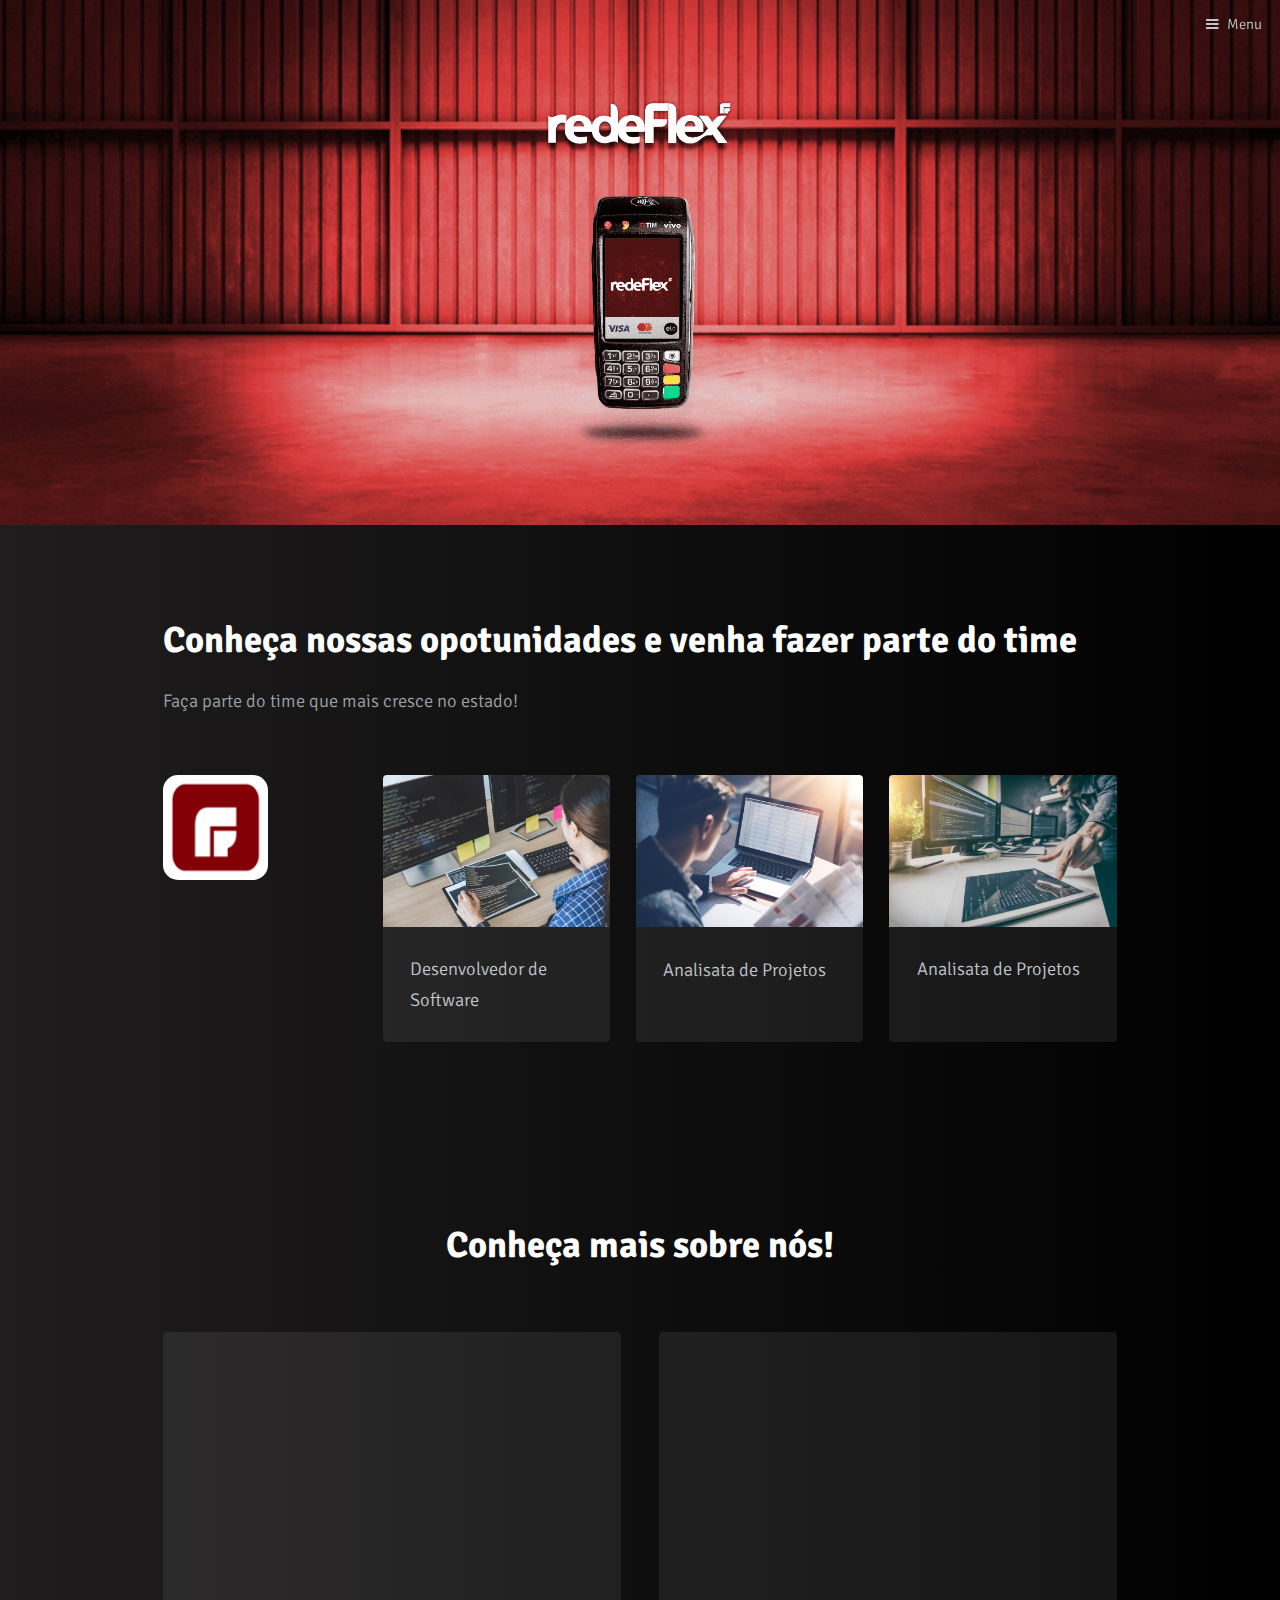
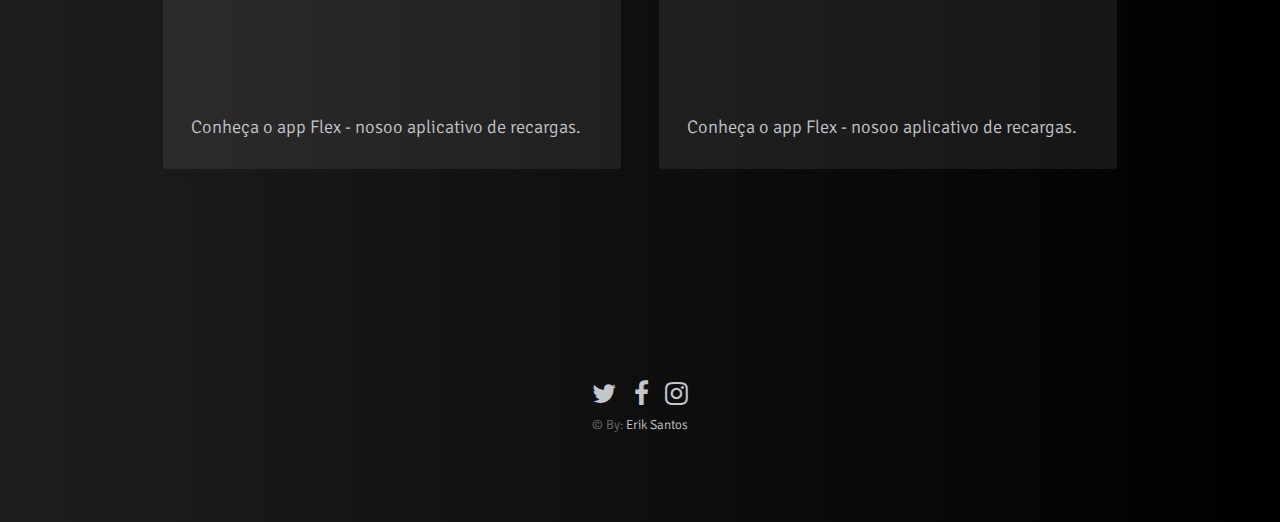
==== index.html @ fa01c125 "first commit" ====
<!DOCTYPE HTML>
<!--
	Broadcast by TEMPLATED
	templated.co @templatedco
	Released for free under the Creative Commons Attribution 3.0 license (templated.co/license)
-->
<html>
	<head>
		<title>Vagas Redeflex - TI</title>
		<meta charset="utf-8" />
		<meta name="viewport" content="width=device-width, initial-scale=1" />
		<link rel="stylesheet" href="assets/css/main.css" />
	</head>
	<body>

		<!-- Header -->
			<header id="header">
				<a href="#menu">Menu</a>
			</header>

		<!-- Nav -->
			<nav id="menu">
				<ul class="links">
					<li><a href="#banner">Home</a></li>
					<li><a href="#vagas">Vagas</li>
					<li><a href="#empresa">Videos</a></li>
				</ul>
			</nav>

		
				<section id="banner" data-video="images/banner">
					<div class="inner">
					</div>

				</section>

		<!-- Main -->
			<div id="main">

			<!-- One -->
			

			<!-- Two -->
				<section id="vagas" class="wrapper style2">
					<div class="inner">
						<header>
							<h2>Conheça nossas opotunidades e venha fazer parte do time</h2>
							<p>Faça parte do time que mais cresce no estado!</p>
						</header>
						<!-- Tabbed Video Section -->
							<div class="flex flex-tabs">
								<img id="logo" src="images/logo.png" alt="" />
								<div class="tabs">

									<!-- Tab 1 -->
										<div class="tab tab-1 flex flex-3 active">
											<!-- Video Thumbnail -->
												<div class="video col">
													<div class="image fit">
														<img src="images/pic01.jpg" alt="" />													
													</div>
													<p class="caption">
														Desenvolvedor de Software 
													</p>
													<a href="generic.html" class="link"><span>Click Me</span></a>
												</div>
											<!-- Video Thumbnail -->
											<div class="video col">
												<div class="image fit">
													<img src="images/pic02.jpg" alt="" />
												</div>
												<p class="caption">
													Analisata de Projetos
												</p>
												<a href="generic.html" class="link"><span>Click Me</span></a>
											</div>
											<!-- Video Thumbnail -->
												<div class="video col">
													<div class="image fit">
														<img src="images/pic03.jpg" alt="" />
													</div>
													<p class="caption">
														Analisata de Projetos
													</p>
													<a href="generic.html" class="link"><span>Click Me</span></a>
												</div>
										</div>

									<!-- Tab 2 -->
										<div class="tab tab-2 flex flex-3">
											<!-- Video Thumbnail -->
												<div class="video col">
													<div class="image fit">
														<img src="images/pic06.jpg" alt="" />
														<div class="arrow">
															<div class="icon fa-play"></div>
														</div>
													</div>
													<a href="generic.html" class="link"><span>Click Me</span></a>
												</div>
											<!-- Video Thumbnail -->
												<div class="video col">
													<div class="image fit">
														<img src="images/pic05.jpg" alt="" />
														<div class="arrow">
															<div class="icon fa-play"></div>
														</div>
													</div>
													<a href="generic.html" class="link"><span>Click Me</span></a>
												</div>
											<!-- Video Thumbnail -->
												<div class="video col">
													<div class="image fit">
														<img src="images/pic04.jpg" alt="" />
														<div class="arrow">
															<div class="icon fa-play"></div>
														</div>
													</div>
													<a href="generic.html" class="link"><span>Click Me</span></a>
												</div>
											<!-- Video Thumbnail -->
												<div class="video col">
													<div class="image fit">
														<img src="images/pic03.jpg" alt="" />
														<div class="arrow">
															<div class="icon fa-play"></div>
														</div>
													</div>
													<a href="generic.html" class="link"><span>Click Me</span></a>
												</div>
											<!-- Video Thumbnail -->
												<div class="video col">
													<div class="image fit">
														<img src="images/pic02.jpg" alt="" />
														<div class="arrow">
															<div class="icon fa-play"></div>
														</div>
													</div>
													<a href="generic.html" class="link"><span>Click Me</span></a>
												</div>
											<!-- Video Thumbnail -->
												<div class="video col">
													<div class="image fit">
														<img src="images/pic01.jpg" alt="" />
														<div class="arrow">
															<div class="icon fa-play"></div>
														</div>
													</div>
													<a href="generic.html" class="link"><span>Click Me</span></a>
												</div>
										</div>

									<!-- Tab 3 -->
										<div class="tab tab-3 flex flex-3">
											<!-- Video Thumbnail -->
												<div class="video col">
													<div class="image fit">
														<img src="images/pic03.jpg" alt="" />
														<div class="arrow">
															<div class="icon fa-play"></div>
														</div>
													</div>
													<a href="generic.html" class="link"><span>Click Me</span></a>
												</div>
											<!-- Video Thumbnail -->
												<div class="video col">
													<div class="image fit">
														<img src="images/pic02.jpg" alt="" />
														<div class="arrow">
															<div class="icon fa-play"></div>
														</div>
													</div>
													<a href="generic.html" class="link"><span>Click Me</span></a>
												</div>
											<!-- Video Thumbnail -->
												<div class="video col">
													<div class="image fit">
														<img src="images/pic01.jpg" alt="" />
														<div class="arrow">
															<div class="icon fa-play"></div>
														</div>
													</div>
													<a href="generic.html" class="link"><span>Click Me</span></a>
												</div>
											<!-- Video Thumbnail -->
												<div class="video col">
													<div class="image fit">
														<img src="images/pic06.jpg" alt="" />
														<div class="arrow">
															<div class="icon fa-play"></div>
														</div>
													</div>
													<a href="generic.html" class="link"><span>Click Me</span></a>
												</div>
											<!-- Video Thumbnail -->
												<div class="video col">
													<div class="image fit">
														<img src="images/pic05.jpg" alt="" />
														<div class="arrow">
															<div class="icon fa-play"></div>
														</div>
													</div>
													<a href="generic.html" class="link"><span>Click Me</span></a>
												</div>
											<!-- Video Thumbnail -->
												<div class="video col">
													<div class="image fit">
														<img src="images/pic04.jpg" alt="" />
														<div class="arrow">
															<div class="icon fa-play"></div>
														</div>
													</div>
													<a href="generic.html" class="link"><span>Click Me</span></a>
												</div>
										</div>

								</div>
							</div>
					</div>
				</section>

				<section id="empresa" class="wrapper style1">
					<div class="inner">
						<header class="align-center">
							<h2>Conheça mais sobre nós!</h2>
						</header>
						<!-- 2 Column Video Section -->
							<div class="flex flex-2">
								<div class="video col">
									<div class="image fit">
										<iframe width="562" height="345" src="https://www.youtube.com/embed/VTzluwll0Fo"
										frameborder="0" allow="accelerometer; autoplay; encrypted-media; gyroscope; picture-in-picture" allowfullscreen></iframe>
									</div>
									<p class="caption">
										Conheça o app Flex - nosoo aplicativo de recargas. 
									</p>
									<a href="generic.html" class="link"><span>Click Me</span></a>
								</div>
								<div class="video col">
									<div class="image fit">
										<iframe width="562" height="345" src="https://www.youtube.com/embed/VTzluwll0Fo"
										frameborder="0" allow="accelerometer; autoplay; encrypted-media; gyroscope; picture-in-picture" allowfullscreen></iframe>
									</div>
									<p class="caption">
										Conheça o app Flex - nosoo aplicativo de recargas. 
									</p>
								</div>
							</div>
					</div>
				</section>

			</div>

		<!-- Footer -->
			<footer id="footer">
				<div class="inner">
					<div class="flex flex-3">
		
					</div>
				</div>
				<div class="copyright">
					<ul class="icons">
						<li><a href="#" class="icon fa-twitter"><span class="label">Twitter</span></a></li>
						<li><a href="#" class="icon fa-facebook"><span class="label">Facebook</span></a></li>
						<li><a href="#" class="icon fa-instagram"><span class="label">Instagram</span></a></li>
					</ul>
					&copy; By: <a href="https://github.com/ebasantos">Erik Santos</a>
				</div>
			</footer>

		<!-- Scripts -->
			<script src="assets/js/jquery.min.js"></script>
			<script src="assets/js/jquery.scrolly.min.js"></script>
			<script src="assets/js/skel.min.js"></script>
			<script src="assets/js/util.js"></script>
			<script src="assets/js/main.js"></script>

	</body>
</html>
---- assets/css/main.css ----
@charset "UTF-8";
@import url(font-awesome.min.css);
@import url("https://fonts.googleapis.com/css?family=Signika:300,700");

/*
	Broadcast by TEMPLATED
	templated.co @templatedco
	Released for free under the Creative Commons Attribution 3.0 license (templated.co/license)
*/
nav{
	background-image: linear-gradient(to right, #1f1d1d 0%, black 100%);
}

/* Reset */

	html, body, div, span, applet, object, iframe, h1, h2, h3, h4, h5, h6, p, blockquote, pre, a, abbr, acronym, address, big, cite, code, del, dfn, em, img, ins, kbd, q, s, samp, small, strike, strong, sub, sup, tt, var, b, u, i, center, dl, dt, dd, ol, ul, li, fieldset, form, label, legend, table, caption, tbody, tfoot, thead, tr, th, td, article, aside, canvas, details, embed, figure, figcaption, footer, header, hgroup, menu, nav, output, ruby, section, summary, time, mark, audio, video {
		margin: 0;
		padding: 0;
		border: 0;
		font-size: 100%;
		font: inherit;
		vertical-align: baseline;
	}

	article, aside, details, figcaption, figure, footer, header, hgroup, menu, nav, section {
		display: block;
	}

	body {
		line-height: 1;
	}

	ol, ul {
		list-style: none;
	}

	blockquote, q {
		quotes: none;
	}

	blockquote:before, blockquote:after, q:before, q:after {
		content: '';
		content: none;
	}

	table {
		border-collapse: collapse;
		border-spacing: 0;
	}

	body {
		-webkit-text-size-adjust: none;
	}

/* Box Model */

	*, *:before, *:after {
		-moz-box-sizing: border-box;
		-webkit-box-sizing: border-box;
		box-sizing: border-box;
	}

/* Containers */

	.container {
		margin-left: auto;
		margin-right: auto;
	}

	.container.\31 25\25 {
		width: 100%;
		max-width: 100em;
		min-width: 80em;
	}

	.container.\37 5\25 {
		width: 60em;
	}

	.container.\35 0\25 {
		width: 40em;
	}

	.container.\32 5\25 {
		width: 20em;
	}

	.container {
		width: 80em;
	}

	@media screen and (max-width: 1680px) {

		.container.\31 25\25 {
			width: 100%;
			max-width: 100em;
			min-width: 80em;
		}

		.container.\37 5\25 {
			width: 60em;
		}

		.container.\35 0\25 {
			width: 40em;
		}

		.container.\32 5\25 {
			width: 20em;
		}

		.container {
			width: 80em;
		}

	}

	@media screen and (max-width: 1280px) {

		.container.\31 25\25 {
			width: 100%;
			max-width: 81.25em;
			min-width: 65em;
		}

		.container.\37 5\25 {
			width: 48.75em;
		}

		.container.\35 0\25 {
			width: 32.5em;
		}

		.container.\32 5\25 {
			width: 16.25em;
		}

		.container {
			width: 65em;
		}

	}

	@media screen and (max-width: 980px) {

		.container.\31 25\25 {
			width: 100%;
			max-width: 112.5%;
			min-width: 90%;
		}

		.container.\37 5\25 {
			width: 67.5%;
		}

		.container.\35 0\25 {
			width: 45%;
		}

		.container.\32 5\25 {
			width: 22.5%;
		}

		.container {
			width: 90%;
		}

	}

	@media screen and (max-width: 736px) {

		.container.\31 25\25 {
			width: 100%;
			max-width: 112.5%;
			min-width: 90%;
		}

		.container.\37 5\25 {
			width: 67.5%;
		}

		.container.\35 0\25 {
			width: 45%;
		}

		.container.\32 5\25 {
			width: 22.5%;
		}

		.container {
			width: 90% !important;
		}

	}

	@media screen and (max-width: 480px) {

		.container.\31 25\25 {
			width: 100%;
			max-width: 112.5%;
			min-width: 90%;
		}

		.container.\37 5\25 {
			width: 67.5%;
		}

		.container.\35 0\25 {
			width: 45%;
		}

		.container.\32 5\25 {
			width: 22.5%;
		}

		.container {
			width: 90% !important;
		}

	}

/* Grid */

	.row {
		border-bottom: solid 1px transparent;
		-moz-box-sizing: border-box;
		-webkit-box-sizing: border-box;
		box-sizing: border-box;
	}

	.row > * {
		float: left;
		-moz-box-sizing: border-box;
		-webkit-box-sizing: border-box;
		box-sizing: border-box;
	}

	.row:after, .row:before {
		content: '';
		display: block;
		clear: both;
		height: 0;
	}

	.row.uniform > * > :first-child {
		margin-top: 0;
	}

	.row.uniform > * > :last-child {
		margin-bottom: 0;
	}

	.row.\30 \25 > * {
		padding: 0 0 0 0em;
	}

	.row.\30 \25 {
		margin: 0 0 -1px 0em;
	}

	.row.uniform.\30 \25 > * {
		padding: 0em 0 0 0em;
	}

	.row.uniform.\30 \25 {
		margin: 0em 0 -1px 0em;
	}

	.row > * {
		padding: 0 0 0 2em;
	}

	.row {
		margin: 0 0 -1px -2em;
	}

	.row.uniform > * {
		padding: 2em 0 0 2em;
	}

	.row.uniform {
		margin: -2em 0 -1px -2em;
	}

	.row.\32 00\25 > * {
		padding: 0 0 0 4em;
	}

	.row.\32 00\25 {
		margin: 0 0 -1px -4em;
	}

	.row.uniform.\32 00\25 > * {
		padding: 4em 0 0 4em;
	}

	.row.uniform.\32 00\25 {
		margin: -4em 0 -1px -4em;
	}

	.row.\31 50\25 > * {
		padding: 0 0 0 3em;
	}

	.row.\31 50\25 {
		margin: 0 0 -1px -3em;
	}

	.row.uniform.\31 50\25 > * {
		padding: 3em 0 0 3em;
	}

	.row.uniform.\31 50\25 {
		margin: -3em 0 -1px -3em;
	}

	.row.\35 0\25 > * {
		padding: 0 0 0 1em;
	}

	.row.\35 0\25 {
		margin: 0 0 -1px -1em;
	}

	.row.uniform.\35 0\25 > * {
		padding: 1em 0 0 1em;
	}

	.row.uniform.\35 0\25 {
		margin: -1em 0 -1px -1em;
	}

	.row.\32 5\25 > * {
		padding: 0 0 0 0.5em;
	}

	.row.\32 5\25 {
		margin: 0 0 -1px -0.5em;
	}

	.row.uniform.\32 5\25 > * {
		padding: 0.5em 0 0 0.5em;
	}

	.row.uniform.\32 5\25 {
		margin: -0.5em 0 -1px -0.5em;
	}

	.\31 2u, .\31 2u\24 {
		width: 100%;
		clear: none;
		margin-left: 0;
	}

	.\31 1u, .\31 1u\24 {
		width: 91.6666666667%;
		clear: none;
		margin-left: 0;
	}

	.\31 0u, .\31 0u\24 {
		width: 83.3333333333%;
		clear: none;
		margin-left: 0;
	}

	.\39 u, .\39 u\24 {
		width: 75%;
		clear: none;
		margin-left: 0;
	}

	.\38 u, .\38 u\24 {
		width: 66.6666666667%;
		clear: none;
		margin-left: 0;
	}

	.\37 u, .\37 u\24 {
		width: 58.3333333333%;
		clear: none;
		margin-left: 0;
	}

	.\36 u, .\36 u\24 {
		width: 50%;
		clear: none;
		margin-left: 0;
	}

	.\35 u, .\35 u\24 {
		width: 41.6666666667%;
		clear: none;
		margin-left: 0;
	}

	.\34 u, .\34 u\24 {
		width: 33.3333333333%;
		clear: none;
		margin-left: 0;
	}

	.\33 u, .\33 u\24 {
		width: 25%;
		clear: none;
		margin-left: 0;
	}

	.\32 u, .\32 u\24 {
		width: 16.6666666667%;
		clear: none;
		margin-left: 0;
	}

	.\31 u, .\31 u\24 {
		width: 8.3333333333%;
		clear: none;
		margin-left: 0;
	}

	.\31 2u\24 + *,
	.\31 1u\24 + *,
	.\31 0u\24 + *,
	.\39 u\24 + *,
	.\38 u\24 + *,
	.\37 u\24 + *,
	.\36 u\24 + *,
	.\35 u\24 + *,
	.\34 u\24 + *,
	.\33 u\24 + *,
	.\32 u\24 + *,
	.\31 u\24 + * {
		clear: left;
	}

	.\-11u {
		margin-left: 91.66667%;
	}

	.\-10u {
		margin-left: 83.33333%;
	}

	.\-9u {
		margin-left: 75%;
	}

	.\-8u {
		margin-left: 66.66667%;
	}

	.\-7u {
		margin-left: 58.33333%;
	}

	.\-6u {
		margin-left: 50%;
	}

	.\-5u {
		margin-left: 41.66667%;
	}

	.\-4u {
		margin-left: 33.33333%;
	}

	.\-3u {
		margin-left: 25%;
	}

	.\-2u {
		margin-left: 16.66667%;
	}

	.\-1u {
		margin-left: 8.33333%;
	}

	@media screen and (max-width: 1680px) {

		.row > * {
			padding: 0 0 0 2em;
		}

		.row {
			margin: 0 0 -1px -2em;
		}

		.row.uniform > * {
			padding: 2em 0 0 2em;
		}

		.row.uniform {
			margin: -2em 0 -1px -2em;
		}

		.row.\32 00\25 > * {
			padding: 0 0 0 4em;
		}

		.row.\32 00\25 {
			margin: 0 0 -1px -4em;
		}

		.row.uniform.\32 00\25 > * {
			padding: 4em 0 0 4em;
		}

		.row.uniform.\32 00\25 {
			margin: -4em 0 -1px -4em;
		}

		.row.\31 50\25 > * {
			padding: 0 0 0 3em;
		}

		.row.\31 50\25 {
			margin: 0 0 -1px -3em;
		}

		.row.uniform.\31 50\25 > * {
			padding: 3em 0 0 3em;
		}

		.row.uniform.\31 50\25 {
			margin: -3em 0 -1px -3em;
		}

		.row.\35 0\25 > * {
			padding: 0 0 0 1em;
		}

		.row.\35 0\25 {
			margin: 0 0 -1px -1em;
		}

		.row.uniform.\35 0\25 > * {
			padding: 1em 0 0 1em;
		}

		.row.uniform.\35 0\25 {
			margin: -1em 0 -1px -1em;
		}

		.row.\32 5\25 > * {
			padding: 0 0 0 0.5em;
		}

		.row.\32 5\25 {
			margin: 0 0 -1px -0.5em;
		}

		.row.uniform.\32 5\25 > * {
			padding: 0.5em 0 0 0.5em;
		}

		.row.uniform.\32 5\25 {
			margin: -0.5em 0 -1px -0.5em;
		}

		.\31 2u\28xlarge\29, .\31 2u\24\28xlarge\29 {
			width: 100%;
			clear: none;
			margin-left: 0;
		}

		.\31 1u\28xlarge\29, .\31 1u\24\28xlarge\29 {
			width: 91.6666666667%;
			clear: none;
			margin-left: 0;
		}

		.\31 0u\28xlarge\29, .\31 0u\24\28xlarge\29 {
			width: 83.3333333333%;
			clear: none;
			margin-left: 0;
		}

		.\39 u\28xlarge\29, .\39 u\24\28xlarge\29 {
			width: 75%;
			clear: none;
			margin-left: 0;
		}

		.\38 u\28xlarge\29, .\38 u\24\28xlarge\29 {
			width: 66.6666666667%;
			clear: none;
			margin-left: 0;
		}

		.\37 u\28xlarge\29, .\37 u\24\28xlarge\29 {
			width: 58.3333333333%;
			clear: none;
			margin-left: 0;
		}

		.\36 u\28xlarge\29, .\36 u\24\28xlarge\29 {
			width: 50%;
			clear: none;
			margin-left: 0;
		}

		.\35 u\28xlarge\29, .\35 u\24\28xlarge\29 {
			width: 41.6666666667%;
			clear: none;
			margin-left: 0;
		}

		.\34 u\28xlarge\29, .\34 u\24\28xlarge\29 {
			width: 33.3333333333%;
			clear: none;
			margin-left: 0;
		}

		.\33 u\28xlarge\29, .\33 u\24\28xlarge\29 {
			width: 25%;
			clear: none;
			margin-left: 0;
		}

		.\32 u\28xlarge\29, .\32 u\24\28xlarge\29 {
			width: 16.6666666667%;
			clear: none;
			margin-left: 0;
		}

		.\31 u\28xlarge\29, .\31 u\24\28xlarge\29 {
			width: 8.3333333333%;
			clear: none;
			margin-left: 0;
		}

		.\31 2u\24\28xlarge\29 + *,
		.\31 1u\24\28xlarge\29 + *,
		.\31 0u\24\28xlarge\29 + *,
		.\39 u\24\28xlarge\29 + *,
		.\38 u\24\28xlarge\29 + *,
		.\37 u\24\28xlarge\29 + *,
		.\36 u\24\28xlarge\29 + *,
		.\35 u\24\28xlarge\29 + *,
		.\34 u\24\28xlarge\29 + *,
		.\33 u\24\28xlarge\29 + *,
		.\32 u\24\28xlarge\29 + *,
		.\31 u\24\28xlarge\29 + * {
			clear: left;
		}

		.\-11u\28xlarge\29 {
			margin-left: 91.66667%;
		}

		.\-10u\28xlarge\29 {
			margin-left: 83.33333%;
		}

		.\-9u\28xlarge\29 {
			margin-left: 75%;
		}

		.\-8u\28xlarge\29 {
			margin-left: 66.66667%;
		}

		.\-7u\28xlarge\29 {
			margin-left: 58.33333%;
		}

		.\-6u\28xlarge\29 {
			margin-left: 50%;
		}

		.\-5u\28xlarge\29 {
			margin-left: 41.66667%;
		}

		.\-4u\28xlarge\29 {
			margin-left: 33.33333%;
		}

		.\-3u\28xlarge\29 {
			margin-left: 25%;
		}

		.\-2u\28xlarge\29 {
			margin-left: 16.66667%;
		}

		.\-1u\28xlarge\29 {
			margin-left: 8.33333%;
		}

	}

	@media screen and (max-width: 1280px) {

		.row > * {
			padding: 0 0 0 1.5em;
		}

		.row {
			margin: 0 0 -1px -1.5em;
		}

		.row.uniform > * {
			padding: 1.5em 0 0 1.5em;
		}

		.row.uniform {
			margin: -1.5em 0 -1px -1.5em;
		}

		.row.\32 00\25 > * {
			padding: 0 0 0 3em;
		}

		.row.\32 00\25 {
			margin: 0 0 -1px -3em;
		}

		.row.uniform.\32 00\25 > * {
			padding: 3em 0 0 3em;
		}

		.row.uniform.\32 00\25 {
			margin: -3em 0 -1px -3em;
		}

		.row.\31 50\25 > * {
			padding: 0 0 0 2.25em;
		}

		.row.\31 50\25 {
			margin: 0 0 -1px -2.25em;
		}

		.row.uniform.\31 50\25 > * {
			padding: 2.25em 0 0 2.25em;
		}

		.row.uniform.\31 50\25 {
			margin: -2.25em 0 -1px -2.25em;
		}

		.row.\35 0\25 > * {
			padding: 0 0 0 0.75em;
		}

		.row.\35 0\25 {
			margin: 0 0 -1px -0.75em;
		}

		.row.uniform.\35 0\25 > * {
			padding: 0.75em 0 0 0.75em;
		}

		.row.uniform.\35 0\25 {
			margin: -0.75em 0 -1px -0.75em;
		}

		.row.\32 5\25 > * {
			padding: 0 0 0 0.375em;
		}

		.row.\32 5\25 {
			margin: 0 0 -1px -0.375em;
		}

		.row.uniform.\32 5\25 > * {
			padding: 0.375em 0 0 0.375em;
		}

		.row.uniform.\32 5\25 {
			margin: -0.375em 0 -1px -0.375em;
		}

		.\31 2u\28large\29, .\31 2u\24\28large\29 {
			width: 100%;
			clear: none;
			margin-left: 0;
		}

		.\31 1u\28large\29, .\31 1u\24\28large\29 {
			width: 91.6666666667%;
			clear: none;
			margin-left: 0;
		}

		.\31 0u\28large\29, .\31 0u\24\28large\29 {
			width: 83.3333333333%;
			clear: none;
			margin-left: 0;
		}

		.\39 u\28large\29, .\39 u\24\28large\29 {
			width: 75%;
			clear: none;
			margin-left: 0;
		}

		.\38 u\28large\29, .\38 u\24\28large\29 {
			width: 66.6666666667%;
			clear: none;
			margin-left: 0;
		}

		.\37 u\28large\29, .\37 u\24\28large\29 {
			width: 58.3333333333%;
			clear: none;
			margin-left: 0;
		}

		.\36 u\28large\29, .\36 u\24\28large\29 {
			width: 50%;
			clear: none;
			margin-left: 0;
		}

		.\35 u\28large\29, .\35 u\24\28large\29 {
			width: 41.6666666667%;
			clear: none;
			margin-left: 0;
		}

		.\34 u\28large\29, .\34 u\24\28large\29 {
			width: 33.3333333333%;
			clear: none;
			margin-left: 0;
		}

		.\33 u\28large\29, .\33 u\24\28large\29 {
			width: 25%;
			clear: none;
			margin-left: 0;
		}

		.\32 u\28large\29, .\32 u\24\28large\29 {
			width: 16.6666666667%;
			clear: none;
			margin-left: 0;
		}

		.\31 u\28large\29, .\31 u\24\28large\29 {
			width: 8.3333333333%;
			clear: none;
			margin-left: 0;
		}

		.\31 2u\24\28large\29 + *,
		.\31 1u\24\28large\29 + *,
		.\31 0u\24\28large\29 + *,
		.\39 u\24\28large\29 + *,
		.\38 u\24\28large\29 + *,
		.\37 u\24\28large\29 + *,
		.\36 u\24\28large\29 + *,
		.\35 u\24\28large\29 + *,
		.\34 u\24\28large\29 + *,
		.\33 u\24\28large\29 + *,
		.\32 u\24\28large\29 + *,
		.\31 u\24\28large\29 + * {
			clear: left;
		}

		.\-11u\28large\29 {
			margin-left: 91.66667%;
		}

		.\-10u\28large\29 {
			margin-left: 83.33333%;
		}

		.\-9u\28large\29 {
			margin-left: 75%;
		}

		.\-8u\28large\29 {
			margin-left: 66.66667%;
		}

		.\-7u\28large\29 {
			margin-left: 58.33333%;
		}

		.\-6u\28large\29 {
			margin-left: 50%;
		}

		.\-5u\28large\29 {
			margin-left: 41.66667%;
		}

		.\-4u\28large\29 {
			margin-left: 33.33333%;
		}

		.\-3u\28large\29 {
			margin-left: 25%;
		}

		.\-2u\28large\29 {
			margin-left: 16.66667%;
		}

		.\-1u\28large\29 {
			margin-left: 8.33333%;
		}

	}

	@media screen and (max-width: 980px) {

		.row > * {
			padding: 0 0 0 1.5em;
		}

		.row {
			margin: 0 0 -1px -1.5em;
		}

		.row.uniform > * {
			padding: 1.5em 0 0 1.5em;
		}

		.row.uniform {
			margin: -1.5em 0 -1px -1.5em;
		}

		.row.\32 00\25 > * {
			padding: 0 0 0 3em;
		}

		.row.\32 00\25 {
			margin: 0 0 -1px -3em;
		}

		.row.uniform.\32 00\25 > * {
			padding: 3em 0 0 3em;
		}

		.row.uniform.\32 00\25 {
			margin: -3em 0 -1px -3em;
		}

		.row.\31 50\25 > * {
			padding: 0 0 0 2.25em;
		}

		.row.\31 50\25 {
			margin: 0 0 -1px -2.25em;
		}

		.row.uniform.\31 50\25 > * {
			padding: 2.25em 0 0 2.25em;
		}

		.row.uniform.\31 50\25 {
			margin: -2.25em 0 -1px -2.25em;
		}

		.row.\35 0\25 > * {
			padding: 0 0 0 0.75em;
		}

		.row.\35 0\25 {
			margin: 0 0 -1px -0.75em;
		}

		.row.uniform.\35 0\25 > * {
			padding: 0.75em 0 0 0.75em;
		}

		.row.uniform.\35 0\25 {
			margin: -0.75em 0 -1px -0.75em;
		}

		.row.\32 5\25 > * {
			padding: 0 0 0 0.375em;
		}

		.row.\32 5\25 {
			margin: 0 0 -1px -0.375em;
		}

		.row.uniform.\32 5\25 > * {
			padding: 0.375em 0 0 0.375em;
		}

		.row.uniform.\32 5\25 {
			margin: -0.375em 0 -1px -0.375em;
		}

		.\31 2u\28medium\29, .\31 2u\24\28medium\29 {
			width: 100%;
			clear: none;
			margin-left: 0;
		}

		.\31 1u\28medium\29, .\31 1u\24\28medium\29 {
			width: 91.6666666667%;
			clear: none;
			margin-left: 0;
		}

		.\31 0u\28medium\29, .\31 0u\24\28medium\29 {
			width: 83.3333333333%;
			clear: none;
			margin-left: 0;
		}

		.\39 u\28medium\29, .\39 u\24\28medium\29 {
			width: 75%;
			clear: none;
			margin-left: 0;
		}

		.\38 u\28medium\29, .\38 u\24\28medium\29 {
			width: 66.6666666667%;
			clear: none;
			margin-left: 0;
		}

		.\37 u\28medium\29, .\37 u\24\28medium\29 {
			width: 58.3333333333%;
			clear: none;
			margin-left: 0;
		}

		.\36 u\28medium\29, .\36 u\24\28medium\29 {
			width: 50%;
			clear: none;
			margin-left: 0;
		}

		.\35 u\28medium\29, .\35 u\24\28medium\29 {
			width: 41.6666666667%;
			clear: none;
			margin-left: 0;
		}

		.\34 u\28medium\29, .\34 u\24\28medium\29 {
			width: 33.3333333333%;
			clear: none;
			margin-left: 0;
		}

		.\33 u\28medium\29, .\33 u\24\28medium\29 {
			width: 25%;
			clear: none;
			margin-left: 0;
		}

		.\32 u\28medium\29, .\32 u\24\28medium\29 {
			width: 16.6666666667%;
			clear: none;
			margin-left: 0;
		}

		.\31 u\28medium\29, .\31 u\24\28medium\29 {
			width: 8.3333333333%;
			clear: none;
			margin-left: 0;
		}

		.\31 2u\24\28medium\29 + *,
		.\31 1u\24\28medium\29 + *,
		.\31 0u\24\28medium\29 + *,
		.\39 u\24\28medium\29 + *,
		.\38 u\24\28medium\29 + *,
		.\37 u\24\28medium\29 + *,
		.\36 u\24\28medium\29 + *,
		.\35 u\24\28medium\29 + *,
		.\34 u\24\28medium\29 + *,
		.\33 u\24\28medium\29 + *,
		.\32 u\24\28medium\29 + *,
		.\31 u\24\28medium\29 + * {
			clear: left;
		}

		.\-11u\28medium\29 {
			margin-left: 91.66667%;
		}

		.\-10u\28medium\29 {
			margin-left: 83.33333%;
		}

		.\-9u\28medium\29 {
			margin-left: 75%;
		}

		.\-8u\28medium\29 {
			margin-left: 66.66667%;
		}

		.\-7u\28medium\29 {
			margin-left: 58.33333%;
		}

		.\-6u\28medium\29 {
			margin-left: 50%;
		}

		.\-5u\28medium\29 {
			margin-left: 41.66667%;
		}

		.\-4u\28medium\29 {
			margin-left: 33.33333%;
		}

		.\-3u\28medium\29 {
			margin-left: 25%;
		}

		.\-2u\28medium\29 {
			margin-left: 16.66667%;
		}

		.\-1u\28medium\29 {
			margin-left: 8.33333%;
		}

	}

	@media screen and (max-width: 736px) {

		.row > * {
			padding: 0 0 0 1.25em;
		}

		.row {
			margin: 0 0 -1px -1.25em;
		}

		.row.uniform > * {
			padding: 1.25em 0 0 1.25em;
		}

		.row.uniform {
			margin: -1.25em 0 -1px -1.25em;
		}

		.row.\32 00\25 > * {
			padding: 0 0 0 2.5em;
		}

		.row.\32 00\25 {
			margin: 0 0 -1px -2.5em;
		}

		.row.uniform.\32 00\25 > * {
			padding: 2.5em 0 0 2.5em;
		}

		.row.uniform.\32 00\25 {
			margin: -2.5em 0 -1px -2.5em;
		}

		.row.\31 50\25 > * {
			padding: 0 0 0 1.875em;
		}

		.row.\31 50\25 {
			margin: 0 0 -1px -1.875em;
		}

		.row.uniform.\31 50\25 > * {
			padding: 1.875em 0 0 1.875em;
		}

		.row.uniform.\31 50\25 {
			margin: -1.875em 0 -1px -1.875em;
		}

		.row.\35 0\25 > * {
			padding: 0 0 0 0.625em;
		}

		.row.\35 0\25 {
			margin: 0 0 -1px -0.625em;
		}

		.row.uniform.\35 0\25 > * {
			padding: 0.625em 0 0 0.625em;
		}

		.row.uniform.\35 0\25 {
			margin: -0.625em 0 -1px -0.625em;
		}

		.row.\32 5\25 > * {
			padding: 0 0 0 0.3125em;
		}

		.row.\32 5\25 {
			margin: 0 0 -1px -0.3125em;
		}

		.row.uniform.\32 5\25 > * {
			padding: 0.3125em 0 0 0.3125em;
		}

		.row.uniform.\32 5\25 {
			margin: -0.3125em 0 -1px -0.3125em;
		}

		.\31 2u\28small\29, .\31 2u\24\28small\29 {
			width: 100%;
			clear: none;
			margin-left: 0;
		}

		.\31 1u\28small\29, .\31 1u\24\28small\29 {
			width: 91.6666666667%;
			clear: none;
			margin-left: 0;
		}

		.\31 0u\28small\29, .\31 0u\24\28small\29 {
			width: 83.3333333333%;
			clear: none;
			margin-left: 0;
		}

		.\39 u\28small\29, .\39 u\24\28small\29 {
			width: 75%;
			clear: none;
			margin-left: 0;
		}

		.\38 u\28small\29, .\38 u\24\28small\29 {
			width: 66.6666666667%;
			clear: none;
			margin-left: 0;
		}

		.\37 u\28small\29, .\37 u\24\28small\29 {
			width: 58.3333333333%;
			clear: none;
			margin-left: 0;
		}

		.\36 u\28small\29, .\36 u\24\28small\29 {
			width: 50%;
			clear: none;
			margin-left: 0;
		}

		.\35 u\28small\29, .\35 u\24\28small\29 {
			width: 41.6666666667%;
			clear: none;
			margin-left: 0;
		}

		.\34 u\28small\29, .\34 u\24\28small\29 {
			width: 33.3333333333%;
			clear: none;
			margin-left: 0;
		}

		.\33 u\28small\29, .\33 u\24\28small\29 {
			width: 25%;
			clear: none;
			margin-left: 0;
		}

		.\32 u\28small\29, .\32 u\24\28small\29 {
			width: 16.6666666667%;
			clear: none;
			margin-left: 0;
		}

		.\31 u\28small\29, .\31 u\24\28small\29 {
			width: 8.3333333333%;
			clear: none;
			margin-left: 0;
		}

		.\31 2u\24\28small\29 + *,
		.\31 1u\24\28small\29 + *,
		.\31 0u\24\28small\29 + *,
		.\39 u\24\28small\29 + *,
		.\38 u\24\28small\29 + *,
		.\37 u\24\28small\29 + *,
		.\36 u\24\28small\29 + *,
		.\35 u\24\28small\29 + *,
		.\34 u\24\28small\29 + *,
		.\33 u\24\28small\29 + *,
		.\32 u\24\28small\29 + *,
		.\31 u\24\28small\29 + * {
			clear: left;
		}

		.\-11u\28small\29 {
			margin-left: 91.66667%;
		}

		.\-10u\28small\29 {
			margin-left: 83.33333%;
		}

		.\-9u\28small\29 {
			margin-left: 75%;
		}

		.\-8u\28small\29 {
			margin-left: 66.66667%;
		}

		.\-7u\28small\29 {
			margin-left: 58.33333%;
		}

		.\-6u\28small\29 {
			margin-left: 50%;
		}

		.\-5u\28small\29 {
			margin-left: 41.66667%;
		}

		.\-4u\28small\29 {
			margin-left: 33.33333%;
		}

		.\-3u\28small\29 {
			margin-left: 25%;
		}

		.\-2u\28small\29 {
			margin-left: 16.66667%;
		}

		.\-1u\28small\29 {
			margin-left: 8.33333%;
		}

	}

	@media screen and (max-width: 480px) {

		.row > * {
			padding: 0 0 0 1.25em;
		}

		.row {
			margin: 0 0 -1px -1.25em;
		}

		.row.uniform > * {
			padding: 1.25em 0 0 1.25em;
		}

		.row.uniform {
			margin: -1.25em 0 -1px -1.25em;
		}

		.row.\32 00\25 > * {
			padding: 0 0 0 2.5em;
		}

		.row.\32 00\25 {
			margin: 0 0 -1px -2.5em;
		}

		.row.uniform.\32 00\25 > * {
			padding: 2.5em 0 0 2.5em;
		}

		.row.uniform.\32 00\25 {
			margin: -2.5em 0 -1px -2.5em;
		}

		.row.\31 50\25 > * {
			padding: 0 0 0 1.875em;
		}

		.row.\31 50\25 {
			margin: 0 0 -1px -1.875em;
		}

		.row.uniform.\31 50\25 > * {
			padding: 1.875em 0 0 1.875em;
		}

		.row.uniform.\31 50\25 {
			margin: -1.875em 0 -1px -1.875em;
		}

		.row.\35 0\25 > * {
			padding: 0 0 0 0.625em;
		}

		.row.\35 0\25 {
			margin: 0 0 -1px -0.625em;
		}

		.row.uniform.\35 0\25 > * {
			padding: 0.625em 0 0 0.625em;
		}

		.row.uniform.\35 0\25 {
			margin: -0.625em 0 -1px -0.625em;
		}

		.row.\32 5\25 > * {
			padding: 0 0 0 0.3125em;
		}

		.row.\32 5\25 {
			margin: 0 0 -1px -0.3125em;
		}

		.row.uniform.\32 5\25 > * {
			padding: 0.3125em 0 0 0.3125em;
		}

		.row.uniform.\32 5\25 {
			margin: -0.3125em 0 -1px -0.3125em;
		}

		.\31 2u\28xsmall\29, .\31 2u\24\28xsmall\29 {
			width: 100%;
			clear: none;
			margin-left: 0;
		}

		.\31 1u\28xsmall\29, .\31 1u\24\28xsmall\29 {
			width: 91.6666666667%;
			clear: none;
			margin-left: 0;
		}

		.\31 0u\28xsmall\29, .\31 0u\24\28xsmall\29 {
			width: 83.3333333333%;
			clear: none;
			margin-left: 0;
		}

		.\39 u\28xsmall\29, .\39 u\24\28xsmall\29 {
			width: 75%;
			clear: none;
			margin-left: 0;
		}

		.\38 u\28xsmall\29, .\38 u\24\28xsmall\29 {
			width: 66.6666666667%;
			clear: none;
			margin-left: 0;
		}

		.\37 u\28xsmall\29, .\37 u\24\28xsmall\29 {
			width: 58.3333333333%;
			clear: none;
			margin-left: 0;
		}

		.\36 u\28xsmall\29, .\36 u\24\28xsmall\29 {
			width: 50%;
			clear: none;
			margin-left: 0;
		}

		.\35 u\28xsmall\29, .\35 u\24\28xsmall\29 {
			width: 41.6666666667%;
			clear: none;
			margin-left: 0;
		}

		.\34 u\28xsmall\29, .\34 u\24\28xsmall\29 {
			width: 33.3333333333%;
			clear: none;
			margin-left: 0;
		}

		.\33 u\28xsmall\29, .\33 u\24\28xsmall\29 {
			width: 25%;
			clear: none;
			margin-left: 0;
		}

		.\32 u\28xsmall\29, .\32 u\24\28xsmall\29 {
			width: 16.6666666667%;
			clear: none;
			margin-left: 0;
		}

		.\31 u\28xsmall\29, .\31 u\24\28xsmall\29 {
			width: 8.3333333333%;
			clear: none;
			margin-left: 0;
		}

		.\31 2u\24\28xsmall\29 + *,
		.\31 1u\24\28xsmall\29 + *,
		.\31 0u\24\28xsmall\29 + *,
		.\39 u\24\28xsmall\29 + *,
		.\38 u\24\28xsmall\29 + *,
		.\37 u\24\28xsmall\29 + *,
		.\36 u\24\28xsmall\29 + *,
		.\35 u\24\28xsmall\29 + *,
		.\34 u\24\28xsmall\29 + *,
		.\33 u\24\28xsmall\29 + *,
		.\32 u\24\28xsmall\29 + *,
		.\31 u\24\28xsmall\29 + * {
			clear: left;
		}

		.\-11u\28xsmall\29 {
			margin-left: 91.66667%;
		}

		.\-10u\28xsmall\29 {
			margin-left: 83.33333%;
		}

		.\-9u\28xsmall\29 {
			margin-left: 75%;
		}

		.\-8u\28xsmall\29 {
			margin-left: 66.66667%;
		}

		.\-7u\28xsmall\29 {
			margin-left: 58.33333%;
		}

		.\-6u\28xsmall\29 {
			margin-left: 50%;
		}

		.\-5u\28xsmall\29 {
			margin-left: 41.66667%;
		}

		.\-4u\28xsmall\29 {
			margin-left: 33.33333%;
		}

		.\-3u\28xsmall\29 {
			margin-left: 25%;
		}

		.\-2u\28xsmall\29 {
			margin-left: 16.66667%;
		}

		.\-1u\28xsmall\29 {
			margin-left: 8.33333%;
		}

	}

/* Basic */

	@-ms-viewport {
		width: device-width;
	}

	body {
		-ms-overflow-style: scrollbar;
	}

	@media screen and (max-width: 480px) {

		html, body {
			min-width: 320px;
		}

	}

	body {
		background-image: linear-gradient(to right, #1f1d1d 0%, black 100%);
	}

		body.is-loading *, body.is-loading *:before, body.is-loading *:after {
			-moz-animation: none !important;
			-webkit-animation: none !important;
			-ms-animation: none !important;
			animation: none !important;
			-moz-transition: none !important;
			-webkit-transition: none !important;
			-ms-transition: none !important;
			transition: none !important;
		}

/* Type */

	body {
		background-color: #020B13;
		color: #c0c2c4;
	}

	body, input, select, textarea {
		font-family: "Signika", sans-serif;
		font-size: 13pt;
		font-weight: 300;
		line-height: 1.65;
	}

		@media screen and (max-width: 1680px) {

			body, input, select, textarea {
				font-size: 11pt;
			}

		}

		@media screen and (max-width: 1280px) {

			body, input, select, textarea {
				font-size: 11pt;
			}

		}

		@media screen and (max-width: 980px) {

			body, input, select, textarea {
				font-size: 12pt;
			}

		}

		@media screen and (max-width: 736px) {

			body, input, select, textarea {
				font-size: 12pt;
			}

		}

		@media screen and (max-width: 480px) {

			body, input, select, textarea {
				font-size: 12pt;
			}

		}

	a {
		-moz-transition: color 0.2s ease-in-out;
		-webkit-transition: color 0.2s ease-in-out;
		-ms-transition: color 0.2s ease-in-out;
		transition: color 0.2s ease-in-out;
		text-decoration: none;
	}

	strong, b {
		font-weight: 700;
	}

	em, i {
		font-style: italic;
	}

	p {
		margin: 0 0 2em 0;
	}

	h1, h2, h3, h4, h5, h6 {
		font-weight: 700;
		line-height: 1.5;
		margin: 0 0 1em 0;
	}

		h1 a, h2 a, h3 a, h4 a, h5 a, h6 a {
			color: inherit;
			text-decoration: none;
		}

	h2 {
		font-size: 2.5em;
	}

		@media screen and (max-width: 736px) {

			h2 {
				font-size: 2em;
			}

		}

		@media screen and (max-width: 480px) {

			h2 {
				font-size: 1.5em;
			}

		}

	h3 {
		font-size: 1.75em;
	}

		@media screen and (max-width: 736px) {

			h3 {
				font-size: 1.5em;
			}

		}

		@media screen and (max-width: 480px) {

			h3 {
				font-size: 1.25em;
			}

		}

	h4 {
		font-size: 1.5em;
	}

	h5 {
		font-size: 0.9em;
	}

	h6 {
		font-size: 0.7em;
	}

	sub {
		font-size: 0.8em;
		position: relative;
		top: 0.5em;
	}

	sup {
		font-size: 0.8em;
		position: relative;
		top: -0.5em;
	}

	blockquote {
		border-left: solid 4px;
		font-style: italic;
		margin: 0 0 2em 0;
		padding: 0.5em 0 0.5em 2em;
	}

	code {
		border-radius: 4px;
		border: solid 1px;
		font-family: "Courier New", monospace;
		font-size: 0.9em;
		margin: 0 0.25em;
		padding: 0.25em 0.65em;
	}

	pre {
		-webkit-overflow-scrolling: touch;
		font-family: "Courier New", monospace;
		font-size: 0.9em;
		margin: 0 0 2em 0;
	}

		pre code {
			display: block;
			line-height: 1.75;
			padding: 1em 1.5em;
			overflow-x: auto;
		}

	hr {
		border: 0;
		border-bottom: solid 1px;
		margin: 2em 0;
	}

		hr.major {
			margin: 3em 0;
		}

	.align-left {
		text-align: left;
	}

	.align-center {
		text-align: center;
	}

	.align-right {
		text-align: right;
	}

	input, select, textarea {
		color: #ffffff;
	}

	a {
		color: #c1c7cd;
	}

		a:hover {
			color: rgba(193, 199, 205, 0.5);
		}

	strong, b {
		color: #ffffff;
	}

	h1, h2, h3, h4, h5, h6 {
		color: #ffffff;
	}

	blockquote {
		border-left-color: rgba(255, 255, 255, 0.15);
	}

	code {
		background: rgba(255, 255, 255, 0.075);
		border-color: rgba(255, 255, 255, 0.15);
	}

	hr {
		border-bottom-color: rgba(255, 255, 255, 0.15);
	}

/* Box */

	.box {
		border-radius: 4px;
		border: solid 1px;
		margin-bottom: 2em;
		padding: 1.5em;
	}

		.box > :last-child,
		.box > :last-child > :last-child,
		.box > :last-child > :last-child > :last-child {
			margin-bottom: 0;
		}

		.box.alt {
			border: 0;
			border-radius: 0;
			padding: 0;
		}

	.box {
		border-color: rgba(255, 255, 255, 0.15);
	}

/* Button */

	input[type="submit"],
	input[type="reset"],
	input[type="button"],
	button,
	.button {
		-moz-appearance: none;
		-webkit-appearance: none;
		-ms-appearance: none;
		appearance: none;
		-moz-transition: background-color 0.2s ease-in-out, color 0.2s ease-in-out;
		-webkit-transition: background-color 0.2s ease-in-out, color 0.2s ease-in-out;
		-ms-transition: background-color 0.2s ease-in-out, color 0.2s ease-in-out;
		transition: background-color 0.2s ease-in-out, color 0.2s ease-in-out;
		border-radius: 4px;
		border: 0;
		cursor: pointer;
		display: inline-block;
		font-weight: 700;
		height: 2.85em;
		line-height: 2.95em;
		padding: 0 1.5em;
		text-align: center;
		text-decoration: none;
		white-space: nowrap;
	}

		input[type="submit"].icon,
		input[type="reset"].icon,
		input[type="button"].icon,
		button.icon,
		.button.icon {
			padding-left: 1.35em;
		}

			input[type="submit"].icon:before,
			input[type="reset"].icon:before,
			input[type="button"].icon:before,
			button.icon:before,
			.button.icon:before {
				margin-right: 0.5em;
			}

		input[type="submit"].fit,
		input[type="reset"].fit,
		input[type="button"].fit,
		button.fit,
		.button.fit {
			display: block;
			margin: 0 0 1em 0;
			width: 100%;
		}

		input[type="submit"].small,
		input[type="reset"].small,
		input[type="button"].small,
		button.small,
		.button.small {
			font-size: 0.8em;
		}

		input[type="submit"].big,
		input[type="reset"].big,
		input[type="button"].big,
		button.big,
		.button.big {
			font-size: 1.35em;
		}

		input[type="submit"].disabled, input[type="submit"]:disabled,
		input[type="reset"].disabled,
		input[type="reset"]:disabled,
		input[type="button"].disabled,
		input[type="button"]:disabled,
		button.disabled,
		button:disabled,
		.button.disabled,
		.button:disabled {
			-moz-pointer-events: none;
			-webkit-pointer-events: none;
			-ms-pointer-events: none;
			pointer-events: none;
			opacity: 0.25;
		}

		@media screen and (max-width: 480px) {

			input[type="submit"],
			input[type="reset"],
			input[type="button"],
			button,
			.button {
				padding: 0;
			}

		}

	input[type="submit"],
	input[type="reset"],
	input[type="button"],
	button,
	.button {
		background-color: #041625;
		color: #ffffff !important;
	}

		input[type="submit"]:hover,
		input[type="reset"]:hover,
		input[type="button"]:hover,
		button:hover,
		.button:hover {
			background-color: #751205;
		}

		input[type="submit"]:active,
		input[type="reset"]:active,
		input[type="button"]:active,
		button:active,
		.button:active {
			background-color: #02080e;
		}

		input[type="submit"].alt,
		input[type="reset"].alt,
		input[type="button"].alt,
		button.alt,
		.button.alt {
			background-color: transparent;
			box-shadow: inset 0 0 0 2px rgba(255, 255, 255, 0.15);
			color: #ffffff !important;
		}

			input[type="submit"].alt:hover,
			input[type="reset"].alt:hover,
			input[type="button"].alt:hover,
			button.alt:hover,
			.button.alt:hover {
				background-color: rgba(255, 255, 255, 0.075);
			}

			input[type="submit"].alt:active,
			input[type="reset"].alt:active,
			input[type="button"].alt:active,
			button.alt:active,
			.button.alt:active {
				background-color: rgba(255, 255, 255, 0.2);
			}

			input[type="submit"].alt.icon:before,
			input[type="reset"].alt.icon:before,
			input[type="button"].alt.icon:before,
			button.alt.icon:before,
			.button.alt.icon:before {
				color: #676d71;
			}

		input[type="submit"].special,
		input[type="reset"].special,
		input[type="button"].special,
		button.special,
		.button.special {
			background-color: #062038;
			color: #ffffff !important;
		}

			input[type="submit"].special:hover,
			input[type="reset"].special:hover,
			input[type="button"].special:hover,
			button.special:hover,
			.button.special:hover {
				background-color: #751205;
			}

			input[type="submit"].special:active,
			input[type="reset"].special:active,
			input[type="button"].special:active,
			button.special:active,
			.button.special:active {
				background-color: #041321;
			}

/* Flex */

	.flex {
		display: -ms-flexbox;
		-ms-flex-pack: justify;
		display: -moz-flex;
		display: -webkit-flex;
		display: -ms-flex;
		display: flex;
		-moz-flex-wrap: wrap;
		-webkit-flex-wrap: wrap;
		-ms-flex-wrap: wrap;
		flex-wrap: wrap;
		-moz-justify-content: space-between;
		-webkit-justify-content: space-between;
		-ms-justify-content: space-between;
		justify-content: space-between;
	}

		.flex.flex-2, .flex.flex-3 {
			-moz-align-items: stretch;
			-webkit-align-items: stretch;
			-ms-align-items: stretch;
			align-items: stretch;
		}

		.flex.flex-2 .col {
			width: 48%;
		}

		.flex.flex-3 .col {
			width: 31%;
		}

		.flex.flex-4 .col {
			width: 22%;
		}

		.flex.flex-tabs {
			-moz-flex-wrap: nowrap;
			-webkit-flex-wrap: nowrap;
			-ms-flex-wrap: nowrap;
			flex-wrap: nowrap;
		}

			.flex.flex-tabs ul {
				width: 20%;
			}

			.flex.flex-tabs .tabs {
				width: 77%;
			}

		@media screen and (max-width: 980px) {

			.flex.flex-4 .col {
				width: 48%;
			}

			.flex.flex-tabs ul {
				width: 30%;
			}

			.flex.flex-tabs .tabs {
				width: 67%;
			}

			.flex.flex-tabs .flex-3 .col {
				width: 48%;
			}

		}

		@media screen and (max-width: 736px) {

			.flex.flex-2 .col, .flex.flex-3 .col, .flex.flex-4 .col {
				width: 100%;
			}

			.flex.flex-tabs {
				-moz-flex-wrap: wrap;
				-webkit-flex-wrap: wrap;
				-ms-flex-wrap: wrap;
				flex-wrap: wrap;
			}

				.flex.flex-tabs ul {
					width: 100%;
				}

				.flex.flex-tabs .tabs {
					width: 100%;
				}

				.flex.flex-tabs .flex-3 .col {
					width: 100%;
				}

		}

/* Form */

	form {
		margin: 0 0 2em 0;
	}

	label {
		display: block;
		font-size: 0.9em;
		font-weight: 700;
		margin: 0 0 1em 0;
	}

	input[type="text"],
	input[type="password"],
	input[type="email"],
	select,
	textarea {
		-moz-appearance: none;
		-webkit-appearance: none;
		-ms-appearance: none;
		appearance: none;
		border-radius: 4px;
		border: none;
		border: solid 1px;
		color: inherit;
		display: block;
		outline: 0;
		padding: 0 1em;
		text-decoration: none;
		width: 100%;
	}

		input[type="text"]:invalid,
		input[type="password"]:invalid,
		input[type="email"]:invalid,
		select:invalid,
		textarea:invalid {
			box-shadow: none;
		}

	.select-wrapper {
		text-decoration: none;
		display: block;
		position: relative;
	}

		.select-wrapper:before {
			-moz-osx-font-smoothing: grayscale;
			-webkit-font-smoothing: antialiased;
			font-family: FontAwesome;
			font-style: normal;
			font-weight: normal;
			text-transform: none !important;
		}

		.select-wrapper:before {
			content: '\f078';
			display: block;
			height: 2.75em;
			line-height: 2.75em;
			pointer-events: none;
			position: absolute;
			right: 0;
			text-align: center;
			top: 0;
			width: 2.75em;
		}

		.select-wrapper select::-ms-expand {
			display: none;
		}

	input[type="text"],
	input[type="password"],
	input[type="email"],
	select {
		height: 2.75em;
	}

	textarea {
		padding: 0.75em 1em;
	}

	input[type="checkbox"],
	input[type="radio"] {
		-moz-appearance: none;
		-webkit-appearance: none;
		-ms-appearance: none;
		appearance: none;
		display: block;
		float: left;
		margin-right: -2em;
		opacity: 0;
		width: 1em;
		z-index: -1;
	}

		input[type="checkbox"] + label,
		input[type="radio"] + label {
			text-decoration: none;
			cursor: pointer;
			display: inline-block;
			font-size: 1em;
			font-weight: 300;
			padding-left: 2.4em;
			padding-right: 0.75em;
			position: relative;
		}

			input[type="checkbox"] + label:before,
			input[type="radio"] + label:before {
				-moz-osx-font-smoothing: grayscale;
				-webkit-font-smoothing: antialiased;
				font-family: FontAwesome;
				font-style: normal;
				font-weight: normal;
				text-transform: none !important;
			}

			input[type="checkbox"] + label:before,
			input[type="radio"] + label:before {
				border-radius: 4px;
				border: solid 1px;
				content: '';
				display: inline-block;
				height: 1.65em;
				left: 0;
				line-height: 1.58125em;
				position: absolute;
				text-align: center;
				top: 0;
				width: 1.65em;
			}

		input[type="checkbox"]:checked + label:before,
		input[type="radio"]:checked + label:before {
			content: '\f00c';
		}

	input[type="checkbox"] + label:before {
		border-radius: 4px;
	}

	input[type="radio"] + label:before {
		border-radius: 100%;
	}

	::-webkit-input-placeholder {
		opacity: 1.0;
	}

	:-moz-placeholder {
		opacity: 1.0;
	}

	::-moz-placeholder {
		opacity: 1.0;
	}

	:-ms-input-placeholder {
		opacity: 1.0;
	}

	.formerize-placeholder {
		opacity: 1.0;
	}

	label {
		color: #ffffff;
	}

	input[type="text"],
	input[type="password"],
	input[type="email"],
	select,
	textarea {
		background: rgba(255, 255, 255, 0.075);
		border-color: rgba(255, 255, 255, 0.15);
	}

		input[type="text"]:focus,
		input[type="password"]:focus,
		input[type="email"]:focus,
		select:focus,
		textarea:focus {
			border-color: #062038;
			box-shadow: 0 0 0 1px #062038;
		}

	.select-wrapper:before {
		color: rgba(255, 255, 255, 0.15);
	}

	input[type="checkbox"] + label,
	input[type="radio"] + label {
		color: #c0c2c4;
	}

		input[type="checkbox"] + label:before,
		input[type="radio"] + label:before {
			background: rgba(255, 255, 255, 0.075);
			border-color: rgba(255, 255, 255, 0.15);
		}

	input[type="checkbox"]:checked + label:before,
	input[type="radio"]:checked + label:before {
		background-color: #062038;
		border-color: #062038;
		color: #ffffff;
	}

	input[type="checkbox"]:focus + label:before,
	input[type="radio"]:focus + label:before {
		border-color: #062038;
		box-shadow: 0 0 0 1px #062038;
	}

	::-webkit-input-placeholder {
		color: #676d71 !important;
	}

	:-moz-placeholder {
		color: #676d71 !important;
	}

	::-moz-placeholder {
		color: #676d71 !important;
	}

	:-ms-input-placeholder {
		color: #676d71 !important;
	}

	.formerize-placeholder {
		color: #676d71 !important;
	}

/* Icon */

	.icon {
		text-decoration: none;
		border-bottom: none;
		position: relative;
	}

		.icon:before {
			-moz-osx-font-smoothing: grayscale;
			-webkit-font-smoothing: antialiased;
			font-family: FontAwesome;
			font-style: normal;
			font-weight: normal;
			text-transform: none !important;
		}

		.icon > .label {
			display: none;
		}

/* Image */

	.image {
		border: 0;
		display: inline-block;
		position: relative;
	}

		.image img {
			display: block;
		}

		.image.left, .image.right {
			max-width: 40%;
		}

			.image.left img, .image.right img {
				width: 100%;
			}

		.image.left {
			float: left;
			margin: 0 1.5em 1em 0;
			top: 0.25em;
		}

		.image.right {
			float: right;
			margin: 0 0 1em 1.5em;
			top: 0.25em;
		}

		.image.fit {
			display: block;
			margin: 0 0 2em 0;
			width: 100%;
		}

			.image.fit img {
				width: 100%;
			}

		.image.main {
			display: block;
			margin: 0 0 3em 0;
			width: 100%;
		}

			.image.main img {
				width: 100%;
			}

	.video-wrapper {
		position: relative;
		padding-bottom: 56.25%;
	/* 16:9 */

		padding-top: 25px;
		height: 0;
	}

		.video-wrapper iframe, .video-wrapper object, .video-wrapper embed {
			position: absolute;
			top: 0;
			left: 0;
			width: 100%;
			height: 100%;
		}

/* List */

	ol {
		list-style: decimal;
		margin: 0 0 2em 0;
		padding-left: 1.25em;
	}

		ol li {
			padding-left: 0.25em;
		}

	ul {
		list-style: disc;
		margin: 0 0 2em 0;
		padding-left: 1em;
	}

		ul li {
			padding-left: 0.5em;
		}

		ul.alt {
			list-style: none;
			padding-left: 0;
		}

			ul.alt li {
				border-top: solid 1px;
				padding: 0.5em 0;
			}

				ul.alt li:first-child {
					border-top: 0;
					padding-top: 0;
				}

		ul.icons {
			cursor: default;
			list-style: none;
			padding-left: 0;
		}

			ul.icons li {
				display: inline-block;
				padding: 0 1em 0 0;
			}

				ul.icons li:last-child {
					padding-right: 0;
				}

				ul.icons li .icon:before {
					font-size: 2em;
				}

		ul.actions {
			cursor: default;
			list-style: none;
			padding-left: 0;
		}

			ul.actions li {
				display: inline-block;
				padding: 0 1em 0 0;
				vertical-align: middle;
			}

				ul.actions li:last-child {
					padding-right: 0;
				}

			ul.actions.small li {
				padding: 0 0.5em 0 0;
			}

			ul.actions.vertical li {
				display: block;
				padding: 1em 0 0 0;
			}

				ul.actions.vertical li:first-child {
					padding-top: 0;
				}

				ul.actions.vertical li > * {
					margin-bottom: 0;
				}

			ul.actions.vertical.small li {
				padding: 0.5em 0 0 0;
			}

				ul.actions.vertical.small li:first-child {
					padding-top: 0;
				}

			ul.actions.fit {
				display: table;
				margin-left: -1em;
				padding: 0;
				table-layout: fixed;
				width: calc(100% + 1em);
			}

				ul.actions.fit li {
					display: table-cell;
					padding: 0 0 0 1em;
				}

					ul.actions.fit li > * {
						margin-bottom: 0;
					}

				ul.actions.fit.small {
					margin-left: -0.5em;
					width: calc(100% + 0.5em);
				}

					ul.actions.fit.small li {
						padding: 0 0 0 0.5em;
					}

			@media screen and (max-width: 480px) {

				ul.actions {
					margin: 0 0 2em 0;
				}

					ul.actions li {
						padding: 1em 0 0 0;
						display: block;
						text-align: center;
						width: 100%;
					}

						ul.actions li:first-child {
							padding-top: 0;
						}

						ul.actions li > * {
							width: 100%;
							margin: 0 !important;
						}

							ul.actions li > *.icon:before {
								margin-left: -2em;
							}

					ul.actions.small li {
						padding: 0.5em 0 0 0;
					}

						ul.actions.small li:first-child {
							padding-top: 0;
						}

			}

	dl {
		margin: 0 0 2em 0;
	}

		dl dt {
			display: block;
			font-weight: 700;
			margin: 0 0 1em 0;
		}

		dl dd {
			margin-left: 2em;
		}

	ul.alt li {
		border-top-color: rgba(255, 255, 255, 0.15);
	}

/* Section/Article */

	section.special, article.special {
		text-align: center;
	}

	header p {
		position: relative;
		margin: 0 0 1.5em 0;
	}

	header h2 + p {
		font-size: 1.25em;
		margin-top: -1em;
	}

	header h3 + p {
		font-size: 1.1em;
		margin-top: -0.8em;
	}

	header h4 + p,
	header h5 + p,
	header h6 + p {
		font-size: 0.9em;
		margin-top: -0.6em;
	}

	header p {
		color: #676d71;
	}

/* Tab */

	ul.tab-list {
		list-style: none;
		margin: 0 0 1em 0;
		padding: 0;
	}

		ul.tab-list li a {
			background: rgba(255, 255, 255, 0.075);
			border-radius: 4px;
			color: rgba(255, 255, 255, 0.5) !important;
			margin-bottom: .5em;
			padding: .5em 1em;
			display: inline-block;
			width: 100%;
		}

			ul.tab-list li a.active {
				background-image: linear-gradient(to right, #0acffe 0%, #495aff 100%);
				
				color: #fff !important;
			}

			ul.tab-list li a:hover {
				background: #751205;
				color: #fff !important;
			}

	.tab {
		display: none;
	}

		.tab.active {
			display: -ms-flexbox;
			display: -moz-flex;
			display: -webkit-flex;
			display: -ms-flex;
			display: flex;
		}

/* Table */

	.table-wrapper {
		-webkit-overflow-scrolling: touch;
		overflow-x: auto;
	}

	table {
		margin: 0 0 2em 0;
		width: 100%;
	}

		table tbody tr {
			border: solid 1px;
			border-left: 0;
			border-right: 0;
		}

		table td {
			padding: 0.75em 0.75em;
		}

		table th {
			font-size: 0.9em;
			font-weight: 700;
			padding: 0 0.75em 0.75em 0.75em;
			text-align: left;
		}

		table thead {
			border-bottom: solid 2px;
		}

		table tfoot {
			border-top: solid 2px;
		}

		table.alt {
			border-collapse: separate;
		}

			table.alt tbody tr td {
				border: solid 1px;
				border-left-width: 0;
				border-top-width: 0;
			}

				table.alt tbody tr td:first-child {
					border-left-width: 1px;
				}

			table.alt tbody tr:first-child td {
				border-top-width: 1px;
			}

			table.alt thead {
				border-bottom: 0;
			}

			table.alt tfoot {
				border-top: 0;
			}

	table tbody tr {
		border-color: rgba(255, 255, 255, 0.15);
	}

		table tbody tr:nth-child(2n + 1) {
			background-color: rgba(255, 255, 255, 0.075);
		}

	table th {
		color: #ffffff;
	}

	table thead {
		border-bottom-color: rgba(255, 255, 255, 0.15);
	}

	table tfoot {
		border-top-color: rgba(255, 255, 255, 0.15);
	}

	table.alt tbody tr td {
		border-color: rgba(255, 255, 255, 0.15);
	}

/* Wrapper */

	.wrapper {
		padding: 6em 0 4em 0;
		position: relative;
	}

		.wrapper:before {
			content: '';
			position: absolute;
			top: 0;
			left: 0;
			width: 100%;
			height: 100%;
			display: block;
			opacity: 0.35;
			z-index: 1;
		}

		.wrapper .inner {
			margin: 0 auto;
			width: 80em;
			position: relative;
			z-index: 99;
		}

		.wrapper header {
			margin-bottom: 4em;
		}

			@media screen and (max-width: 736px) {

				.wrapper header {
					margin-bottom: 2em;
				}

			}

		.wrapper.style1 {
			color: #c1c7cd;
		}

			.wrapper.style1 input, .wrapper.style1 select, .wrapper.style1 textarea {
				color: #ffffff;
			}

			.wrapper.style1 a {
				color: #ffffff;
			}

				.wrapper.style1 a:hover {
					color: rgba(255, 255, 255, 0.5);
				}

			.wrapper.style1 strong, .wrapper.style1 b {
				color: #ffffff;
			}

			.wrapper.style1 h1, .wrapper.style1 h2, .wrapper.style1 h3, .wrapper.style1 h4, .wrapper.style1 h5, .wrapper.style1 h6 {
				color: #ffffff;
			}

			.wrapper.style1 blockquote {
				border-left-color: rgba(255, 255, 255, 0.15);
			}

			/* .wrapper.style1 code {
				background: rgba(255, 255, 255, 0.075);
				border-color: rgba(255, 255, 255, 0.15);
			} */

			.wrapper.style1 hr {
				border-bottom-color: rgba(255, 255, 255, 0.15);
			}

			.wrapper.style1 .box {
				border-color: rgba(255, 255, 255, 0.15);
			}

			.wrapper.style1 input[type="submit"],
			.wrapper.style1 input[type="reset"],
			.wrapper.style1 input[type="button"],
			.wrapper.style1 button,
			.wrapper.style1 .button {
				background-color: #041625;
				color: #ffffff !important;
			}

				.wrapper.style1 input[type="submit"]:hover,
				.wrapper.style1 input[type="reset"]:hover,
				.wrapper.style1 input[type="button"]:hover,
				.wrapper.style1 button:hover,
				.wrapper.style1 .button:hover {
					background-color: #751205;
				}

				.wrapper.style1 input[type="submit"]:active,
				.wrapper.style1 input[type="reset"]:active,
				.wrapper.style1 input[type="button"]:active,
				.wrapper.style1 button:active,
				.wrapper.style1 .button:active {
					background-color: #02080e;
				}

				.wrapper.style1 input[type="submit"].alt,
				.wrapper.style1 input[type="reset"].alt,
				.wrapper.style1 input[type="button"].alt,
				.wrapper.style1 button.alt,
				.wrapper.style1 .button.alt {
					background-color: transparent;
					box-shadow: inset 0 0 0 2px rgba(255, 255, 255, 0.15);
					color: #ffffff !important;
				}

					.wrapper.style1 input[type="submit"].alt:hover,
					.wrapper.style1 input[type="reset"].alt:hover,
					.wrapper.style1 input[type="button"].alt:hover,
					.wrapper.style1 button.alt:hover,
					.wrapper.style1 .button.alt:hover {
						background-color: rgba(255, 255, 255, 0.075);
					}

					.wrapper.style1 input[type="submit"].alt:active,
					.wrapper.style1 input[type="reset"].alt:active,
					.wrapper.style1 input[type="button"].alt:active,
					.wrapper.style1 button.alt:active,
					.wrapper.style1 .button.alt:active {
						background-color: rgba(255, 255, 255, 0.2);
					}

					.wrapper.style1 input[type="submit"].alt.icon:before,
					.wrapper.style1 input[type="reset"].alt.icon:before,
					.wrapper.style1 input[type="button"].alt.icon:before,
					.wrapper.style1 button.alt.icon:before,
					.wrapper.style1 .button.alt.icon:before {
						color: #9ba6af;
					}

				.wrapper.style1 input[type="submit"].special,
				.wrapper.style1 input[type="reset"].special,
				.wrapper.style1 input[type="button"].special,
				.wrapper.style1 button.special,
				.wrapper.style1 .button.special {
					background-color: #ffffff;
					color: #062038 !important;
				}

			.wrapper.style1 label {
				color: #ffffff;
			}

			.wrapper.style1 input[type="text"],
			.wrapper.style1 input[type="password"],
			.wrapper.style1 input[type="email"],
			.wrapper.style1 select,
			.wrapper.style1 textarea {
				background: rgba(255, 255, 255, 0.075);
				border-color: rgba(255, 255, 255, 0.15);
			}

				.wrapper.style1 input[type="text"]:focus,
				.wrapper.style1 input[type="password"]:focus,
				.wrapper.style1 input[type="email"]:focus,
				.wrapper.style1 select:focus,
				.wrapper.style1 textarea:focus {
					border-color: #ffffff;
					box-shadow: 0 0 0 1px #ffffff;
				}

			.wrapper.style1 .select-wrapper:before {
				color: rgba(255, 255, 255, 0.15);
			}

			.wrapper.style1 input[type="checkbox"] + label,
			.wrapper.style1 input[type="radio"] + label {
				color: #c1c7cd;
			}

				.wrapper.style1 input[type="checkbox"] + label:before,
				.wrapper.style1 input[type="radio"] + label:before {
					background: rgba(255, 255, 255, 0.075);
					border-color: rgba(255, 255, 255, 0.15);
				}

			.wrapper.style1 input[type="checkbox"]:checked + label:before,
			.wrapper.style1 input[type="radio"]:checked + label:before {
				background-color: #ffffff;
				border-color: #ffffff;
				color: #062038;
			}

			.wrapper.style1 input[type="checkbox"]:focus + label:before,
			.wrapper.style1 input[type="radio"]:focus + label:before {
				border-color: #ffffff;
				box-shadow: 0 0 0 1px #ffffff;
			}

			.wrapper.style1 ::-webkit-input-placeholder {
				color: #9ba6af !important;
			}

			.wrapper.style1 :-moz-placeholder {
				color: #9ba6af !important;
			}

			.wrapper.style1 ::-moz-placeholder {
				color: #9ba6af !important;
			}

			.wrapper.style1 :-ms-input-placeholder {
				color: #9ba6af !important;
			}

			.wrapper.style1 .formerize-placeholder {
				color: #9ba6af !important;
			}

			.wrapper.style1 ul.alt li {
				border-top-color: rgba(255, 255, 255, 0.15);
			}

			.wrapper.style1 header p {
				color: #9ba6af;
			}

			.wrapper.style1 table tbody tr {
				border-color: rgba(255, 255, 255, 0.15);
			}

				/* .wrapper.style1 table tbody tr:nth-child(2n + 1) {
					 background-color: rgba(255, 255, 255, 0.075); 
				} */

			.wrapper.style1 table th {
				color: #ffffff;
			}

			.wrapper.style1 table thead {
				border-bottom-color: rgba(255, 255, 255, 0.15);
			}

			.wrapper.style1 table tfoot {
				border-top-color: rgba(255, 255, 255, 0.15);
			}

			.wrapper.style1 table.alt tbody tr td {
				border-color: rgba(255, 255, 255, 0.15);
			}

		.wrapper.style2 {
			/* background-color: #041625; */
			color: #c0c5c9;
		}

			.wrapper.style2 input, .wrapper.style2 select, .wrapper.style2 textarea {
				color: #ffffff;
			}

			.wrapper.style2 a {
				color: #c1c7cd;
			}

				.wrapper.style2 a:hover {
					color: rgba(193, 199, 205, 0.5);
				}

			.wrapper.style2 strong, .wrapper.style2 b {
				color: #ffffff;
			}

			.wrapper.style2 h1, .wrapper.style2 h2, .wrapper.style2 h3, .wrapper.style2 h4, .wrapper.style2 h5, .wrapper.style2 h6 {
				color: #ffffff;
			}

			.wrapper.style2 blockquote {
				border-left-color: rgba(255, 255, 255, 0.15);
			}

			.wrapper.style2 code {
				background: rgba(255, 255, 255, 0.075);
				border-color: rgba(255, 255, 255, 0.15);
			}

			.wrapper.style2 hr {
				border-bottom-color: rgba(255, 255, 255, 0.15);
			}

			.wrapper.style2 .box {
				border-color: rgba(255, 255, 255, 0.15);
			}

			.wrapper.style2 input[type="submit"],
			.wrapper.style2 input[type="reset"],
			.wrapper.style2 input[type="button"],
			.wrapper.style2 button,
			.wrapper.style2 .button {
				background-color: #ffffff;
				color: #041625 !important;
			}

				.wrapper.style2 input[type="submit"].alt,
				.wrapper.style2 input[type="reset"].alt,
				.wrapper.style2 input[type="button"].alt,
				.wrapper.style2 button.alt,
				.wrapper.style2 .button.alt {
					background-color: transparent;
					box-shadow: inset 0 0 0 2px rgba(255, 255, 255, 0.15);
					color: #ffffff !important;
				}

					.wrapper.style2 input[type="submit"].alt:hover,
					.wrapper.style2 input[type="reset"].alt:hover,
					.wrapper.style2 input[type="button"].alt:hover,
					.wrapper.style2 button.alt:hover,
					.wrapper.style2 .button.alt:hover {
						background-color: rgba(255, 255, 255, 0.075);
					}

					.wrapper.style2 input[type="submit"].alt:active,
					.wrapper.style2 input[type="reset"].alt:active,
					.wrapper.style2 input[type="button"].alt:active,
					.wrapper.style2 button.alt:active,
					.wrapper.style2 .button.alt:active {
						background-color: rgba(255, 255, 255, 0.2);
					}

					.wrapper.style2 input[type="submit"].alt.icon:before,
					.wrapper.style2 input[type="reset"].alt.icon:before,
					.wrapper.style2 input[type="button"].alt.icon:before,
					.wrapper.style2 button.alt.icon:before,
					.wrapper.style2 .button.alt.icon:before {
						color: #9ba2a8;
					}

				.wrapper.style2 input[type="submit"].special,
				.wrapper.style2 input[type="reset"].special,
				.wrapper.style2 input[type="button"].special,
				.wrapper.style2 button.special,
				.wrapper.style2 .button.special {
					background-color: #062038;
					color: #ffffff !important;
				}

					.wrapper.style2 input[type="submit"].special:hover,
					.wrapper.style2 input[type="reset"].special:hover,
					.wrapper.style2 input[type="button"].special:hover,
					.wrapper.style2 button.special:hover,
					.wrapper.style2 .button.special:hover {
						background-color: #751205;
					}

					.wrapper.style2 input[type="submit"].special:active,
					.wrapper.style2 input[type="reset"].special:active,
					.wrapper.style2 input[type="button"].special:active,
					.wrapper.style2 button.special:active,
					.wrapper.style2 .button.special:active {
						background-color: #041321;
					}

			.wrapper.style2 label {
				color: #ffffff;
			}

			.wrapper.style2 input[type="text"],
			.wrapper.style2 input[type="password"],
			.wrapper.style2 input[type="email"],
			.wrapper.style2 select,
			.wrapper.style2 textarea {
				background: rgba(255, 255, 255, 0.075);
				border-color: rgba(255, 255, 255, 0.15);
			}

				.wrapper.style2 input[type="text"]:focus,
				.wrapper.style2 input[type="password"]:focus,
				.wrapper.style2 input[type="email"]:focus,
				.wrapper.style2 select:focus,
				.wrapper.style2 textarea:focus {
					border-color: #062038;
					box-shadow: 0 0 0 1px #062038;
				}

			.wrapper.style2 .select-wrapper:before {
				color: rgba(255, 255, 255, 0.15);
			}

			.wrapper.style2 input[type="checkbox"] + label,
			.wrapper.style2 input[type="radio"] + label {
				color: #c0c5c9;
			}

				.wrapper.style2 input[type="checkbox"] + label:before,
				.wrapper.style2 input[type="radio"] + label:before {
					background: rgba(255, 255, 255, 0.075);
					border-color: rgba(255, 255, 255, 0.15);
				}

			.wrapper.style2 input[type="checkbox"]:checked + label:before,
			.wrapper.style2 input[type="radio"]:checked + label:before {
				background-color: #062038;
				border-color: #062038;
				color: #ffffff;
			}

			.wrapper.style2 input[type="checkbox"]:focus + label:before,
			.wrapper.style2 input[type="radio"]:focus + label:before {
				border-color: #062038;
				box-shadow: 0 0 0 1px #062038;
			}

			.wrapper.style2 ::-webkit-input-placeholder {
				color: #9ba2a8 !important;
			}

			.wrapper.style2 :-moz-placeholder {
				color: #9ba2a8 !important;
			}

			.wrapper.style2 ::-moz-placeholder {
				color: #9ba2a8 !important;
			}

			.wrapper.style2 :-ms-input-placeholder {
				color: #9ba2a8 !important;
			}

			.wrapper.style2 .formerize-placeholder {
				color: #9ba2a8 !important;
			}

			.wrapper.style2 ul.alt li {
				border-top-color: rgba(255, 255, 255, 0.15);
			}

			.wrapper.style2 header p {
				color: #9ba2a8;
			}

			.wrapper.style2 table tbody tr {
				border-color: rgba(255, 255, 255, 0.15);
			}

				.wrapper.style2 table tbody tr:nth-child(2n + 1) {
					background-color: rgba(255, 255, 255, 0.075);
				}

			.wrapper.style2 table th {
				color: #ffffff;
			}

			.wrapper.style2 table thead {
				border-bottom-color: rgba(255, 255, 255, 0.15);
			}

			.wrapper.style2 table tfoot {
				border-top-color: rgba(255, 255, 255, 0.15);
			}

			.wrapper.style2 table.alt tbody tr td {
				border-color: rgba(255, 255, 255, 0.15);
			}

		@media screen and (max-width: 1280px) {

			.wrapper > .inner {
				width: 65em;
			}

		}

		@media screen and (max-width: 980px) {

			.wrapper > .inner {
				width: 90%;
			}

		}

		@media screen and (max-width: 736px) {

			.wrapper {
				padding: 3em 0 1em 0;
			}

		}

/* Video */

	.video {
		background: rgba(255, 255, 255, 0.075);
		border-radius: 4px;
		margin: 0 0 2em 0;
		overflow: hidden;
		position: relative;
	}

		.video img {
			-moz-transition: -moz-transform 0.2s ease-in-out;
			-webkit-transition: -webkit-transform 0.2s ease-in-out;
			-ms-transition: -ms-transform 0.2s ease-in-out;
			transition: transform 0.2s ease-in-out;
		}

		.video:hover img {
			-moz-transform: scale(1.075);
			-webkit-transform: scale(1.075);
			-ms-transform: scale(1.075);
			transform: scale(1.075);
		}

		.video:hover .image .arrow .icon {
			color: white;
		}

		.video .image {
			margin: 0;
			position: relative;
			overflow: hidden;
		}

			.video .image .arrow {
				position: absolute;
				top: 0;
				left: 0;
				width: 100%;
				height: 100%;
				text-align: center;
			}

				.video .image .arrow:before {
					content: '';
					display: inline-block;
					height: 100%;
					vertical-align: middle;
					margin-right: -0.25em;
				/* Adjusts for spacing */
		}

				.video .image .arrow .icon {
					-moz-transition: color 1s ease-in-out;
					-webkit-transition: color 1s ease-in-out;
					-ms-transition: color 1s ease-in-out;
					transition: color 1s ease-in-out;
					display: inline-block;
					vertical-align: middle;
					font-size: 3em;
					color: rgba(255, 255, 255, 0.5);
				}

		.video .caption {
			color: #c0c5c9;
			padding: 1.5em;
			font-size: 1.25em;
			font-weight: 300;
			margin: 0;
		}

		.video .link {
			position: absolute;
			width: 100%;
			height: 100%;
			display: block;
			top: 0;
			left: 0;
		}

			.video .link span {
				display: none;
			}

/* Header */

	body.subpage {
		padding-top: 3.125em;
	}

	#header {
		/* background: rgba(4, 22, 37, 0.75); */
		color: #c0c5c9;
		cursor: default;
		height: 3.25em;
		left: 0;
		line-height: 3.25em;
		position: fixed;
		text-align: right;
		top: 0;
		width: 100%;
		z-index: 10001;
	}

		#header > h1 {
			color: #ffffff;
			display: inline-block;
			height: inherit;
			left: 1.25em;
			line-height: inherit;
			margin: 0;
			padding: 0;
			position: absolute;
			top: 0;
		}

			#header > h1 a {
				font-size: 1.25em;
			}

				#header > h1 a:hover {
					color: #ffffff;
				}

			#header > h1 span {
				font-weight: 300;
				font-size: .8em;
			}

		#header > a {
			-moz-transition: color 0.2s ease-in-out;
			-webkit-transition: color 0.2s ease-in-out;
			-ms-transition: color 0.2s ease-in-out;
			transition: color 0.2s ease-in-out;
			display: inline-block;
			padding: 0 0.75em;
			color: inherit;
			text-decoration: none;
		}

			#header > a:hover {
				color: #ffffff;
			}

			#header > a[href="#menu"] {
				text-decoration: none;
				-webkit-tap-highlight-color: transparent;
			}

				#header > a[href="#menu"]:before {
					content: "";
					-moz-osx-font-smoothing: grayscale;
					-webkit-font-smoothing: antialiased;
					font-family: FontAwesome;
					font-style: normal;
					font-weight: normal;
					text-transform: none !important;
				}

				#header > a[href="#menu"]:before {
					margin: 0 0.5em 0 0;
				}

			#header > a + a[href="#menu"]:last-child {
				border-left: solid 1px rgba(255, 255, 255, 0.15);
				padding-left: 1.25em;
				margin-left: 0.5em;
			}

			#header > a:last-child {
				padding-right: 1.25em;
			}

			@media screen and (max-width: 736px) {

				#header > a {
					padding: 0 0.5em;
				}

					#header > a + a[href="#menu"]:last-child {
						padding-left: 1em;
						margin-left: 0.25em;
					}

					#header > a:last-child {
						padding-right: 1em;
					}

			}

	@media screen and (max-width: 980px) {

		body {
			padding-top: 44px;
		}

		#header {
			height: 44px;
			line-height: 44px;
		}

			#header > h1 {
				left: 1em;
			}

				#header > h1 a {
					font-size: 1em;
				}

	}

	@media screen and (max-width: 480px) {

		#header {
			min-width: 320px;
		}

	}

/* Menu */

	#menu {
		-moz-transform: translateX(20em);
		-webkit-transform: translateX(20em);
		-ms-transform: translateX(20em);
		transform: translateX(20em);
		-moz-transition: -moz-transform 0.5s ease, box-shadow 0.5s ease, visibility 0.5s;
		-webkit-transition: -webkit-transform 0.5s ease, box-shadow 0.5s ease, visibility 0.5s;
		-ms-transition: -ms-transform 0.5s ease, box-shadow 0.5s ease, visibility 0.5s;
		transition: transform 0.5s ease, box-shadow 0.5s ease, visibility 0.5s;
		-webkit-overflow-scrolling: touch;
		/* background: #041625; */
		box-shadow: none;
		color: white;
		height: 100%;
		max-width: 80%;
		overflow-y: auto;
		padding: 3em 2em;
		position: fixed;
		right: 0;
		top: 0;
		visibility: hidden;
		width: 20em;
		z-index: 10002;
	}

		#menu > ul {
			margin: 0 0 1em 0;
		}

			#menu > ul.links {
				list-style: none;
				padding: 0;
			}

				#menu > ul.links > li {
					padding: 0;
				}

					#menu > ul.links > li > a:not(.button) {
						border: 0;
						border-top: solid 1px rgba(255, 255, 255, 0.15);
						color: inherit;
						display: block;
						line-height: 3.5em;
						text-decoration: none;
					}

					#menu > ul.links > li > .button {
						display: block;
						margin: 0.5em 0 0 0;
					}

					#menu > ul.links > li:first-child > a:not(.button) {
						border-top: 0 !important;
					}

		#menu .close {
			text-decoration: none;
			-moz-transition: color 0.2s ease-in-out;
			-webkit-transition: color 0.2s ease-in-out;
			-ms-transition: color 0.2s ease-in-out;
			transition: color 0.2s ease-in-out;
			-webkit-tap-highlight-color: transparent;
			border: 0;
			color: #9ba2a8;
			cursor: pointer;
			display: block;
			height: 3.25em;
			line-height: 3.25em;
			padding-right: 1.25em;
			position: absolute;
			right: 0;
			text-align: right;
			top: 0;
			vertical-align: middle;
			width: 7em;
		}

			#menu .close:before {
				content: "";
				-moz-osx-font-smoothing: grayscale;
				-webkit-font-smoothing: antialiased;
				font-family: FontAwesome;
				font-style: normal;
				font-weight: normal;
				text-transform: none !important;
			}

			#menu .close:before {
				font-size: 1.25em;
			}

			#menu .close:hover {
				color: #ffffff;
			}

			@media screen and (max-width: 736px) {

				#menu .close {
					height: 4em;
					line-height: 4em;
				}

			}

		#menu.visible {
			-moz-transform: translateX(0);
			-webkit-transform: translateX(0);
			-ms-transform: translateX(0);
			transform: translateX(0);
			box-shadow: 0 0 1.5em 0 rgba(0, 0, 0, 0.2);
			visibility: visible;
		}

		@media screen and (max-width: 736px) {

			#menu {
				padding: 2.5em 1.75em;
			}

		}

/* Banner */

	#banner {
		display: -ms-flexbox;
		-ms-flex-pack: center;
		-ms-flex-align: center;
		padding: 8em 0 6em 0;
		-moz-align-items: center;
		-webkit-align-items: center;
		-ms-align-items: center;
		align-items: center;
		display: -moz-flex;
		display: -webkit-flex;
		display: -ms-flex;
		display: flex;
		-moz-justify-content: center;
		-webkit-justify-content: center;
		-ms-justify-content: center;
		justify-content: center;
		background-image: url("../../images/Newbanner.jpg");
		background-position: center;
		background-size: cover;
		background-repeat: no-repeat;
		border-top: 0;
		min-height: 525px;
		/* height: 100vh !important; */
		position: relative;
		text-align: center;
		overflow: hidden;
	}

		#banner .inner {
			-moz-transform: scale(1.0);
			-webkit-transform: scale(1.0);
			-ms-transform: scale(1.0);
			transform: scale(1.0);
			-moz-transition: opacity 1s ease, -moz-transform 1s ease;
			-webkit-transition: opacity 1s ease, -webkit-transform 1s ease;
			-ms-transition: opacity 1s ease, -ms-transform 1s ease;
			transition: opacity 1s ease, transform 1s ease;
			opacity: 1;
			position: relative;
			z-index: 2;
		}

		#banner h1 {
			font-size: 4em;
			margin-bottom: .25em;
		}

		#banner p {
			color: rgba(255, 255, 255, 0.65);
			font-size: 1.5em;
		}

		#banner:before {
			-moz-transition: opacity 3s ease;
			-webkit-transition: opacity 3s ease;
			-ms-transition: opacity 3s ease;
			transition: opacity 3s ease;
			-moz-transition-delay: 1.25s;
			-webkit-transition-delay: 1.25s;
			-ms-transition-delay: 1.25s;
			transition-delay: 1.25s;
			content: '';
			display: block;
			height: 100%;
			left: 0;
			opacity: 0.45;
			position: absolute;
			top: 0;
			width: 100%;
			z-index: 1;
		}

		@media screen and (max-width: 1280px) {


		}

		@media screen and (max-width: 736px) {

			#banner {
				min-height: 0;
				height: auto !important;
				padding: 4em 2em;
			}

				#banner .inner {
					width: 100%;
				}

				#banner h1 {
					font-size: 1.75em;
					margin-bottom: 0.5em;
					padding-bottom: 0;
				}

				#banner p {
					font-size: 1.25em;
				}

				#banner br {
					display: none;
				}

				#banner .button {
					width: 100%;
				}

		}

		@media screen and (max-width: 480px) {

			#logo {
				display: none;
			}

			#banner p {
				font-size: 1em;
			}

		}

		body.is-loading #banner .inner {
			-moz-transform: scale(0.99);
			-webkit-transform: scale(0.99);
			-ms-transform: scale(0.99);
			transform: scale(0.99);
			opacity: 0;
		}

		body.is-loading #banner:before {
			opacity: 1;
		}

/* Main */

/* Footer */

	#footer {
		padding: 6em 0 4em 0;
	}

		#footer > .inner {
			margin: 0 auto;
			width: 80em;
		}

		#footer .copyright {
			color: #676d71;
			font-size: 0.9em;
			margin: 0 0 2em 0;
			padding: 0;
			text-align: center;
		}

			#footer .copyright .icons {
				margin: 2em 0 0 0;
			}

		@media screen and (max-width: 1280px) {

			#footer > .inner {
				width: 65em;
			}

		}

		@media screen and (max-width: 980px) {

			#footer > .inner {
				width: 90%;
			}

		}

		@media screen and (max-width: 736px) {

			#footer {
				padding: 3em 0 1em 0;
			}

		}


		#logo{
				height: 105px;
				border-radius: 15px;
		}
		iframe, object, embed {
			max-width: 100%;
		}
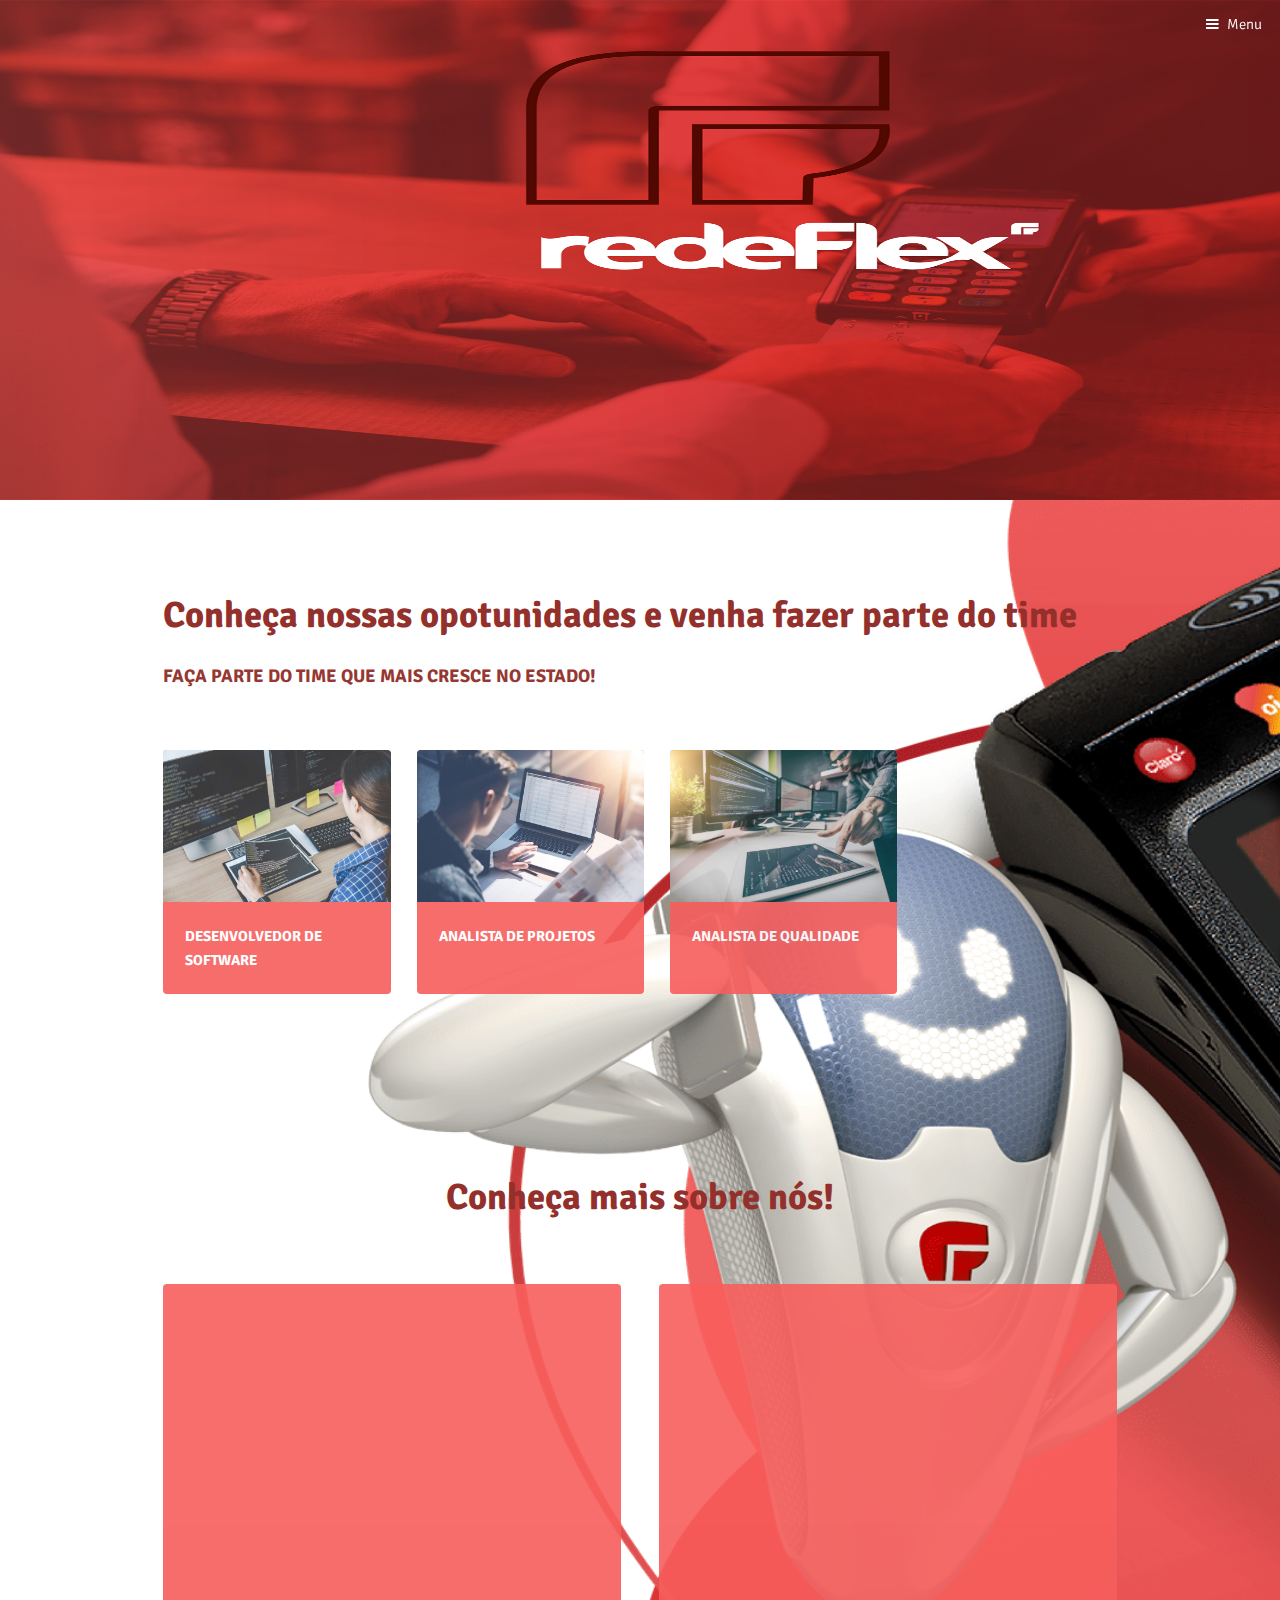
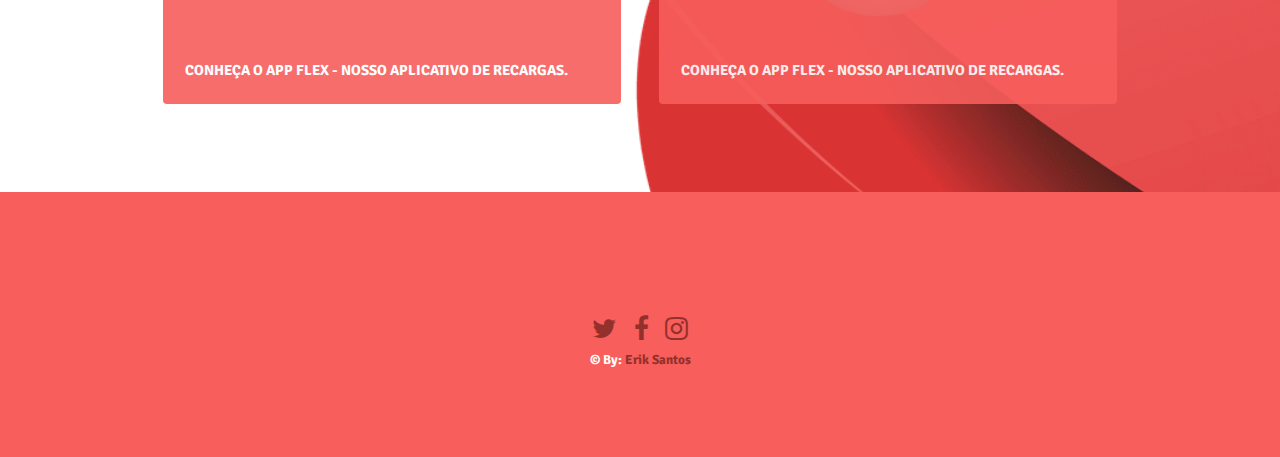
==== commit fbdb20d5: "asadsd" ====
--- a/index.html
+++ b/index.html
@@ -15,7 +15,7 @@
 
 		<!-- Header -->
 			<header id="header">
-				<a href="#menu">Menu</a>
+				<a href="#menu" style="color: white;" >Menu</a>
 			</header>
 
 		<!-- Nav -->
@@ -29,27 +29,20 @@
 
 		
 				<section id="banner" data-video="images/banner">
-					<div class="inner">
-					</div>
-
 				</section>
 
 		<!-- Main -->
 			<div id="main">
-
-			<!-- One -->
-			
-
 			<!-- Two -->
 				<section id="vagas" class="wrapper style2">
 					<div class="inner">
 						<header>
 							<h2>Conheça nossas opotunidades e venha fazer parte do time</h2>
-							<p>Faça parte do time que mais cresce no estado!</p>
+							<p>FAÇA PARTE DO TIME QUE MAIS CRESCE NO ESTADO!</p>
 						</header>
 						<!-- Tabbed Video Section -->
 							<div class="flex flex-tabs">
-								<img id="logo" src="images/logo.png" alt="" />
+								<!-- <img id="logo" src="images/logo.png" alt="" /> -->
 								<div class="tabs">
 
 									<!-- Tab 1 -->
@@ -60,9 +53,9 @@
 														<img src="images/pic01.jpg" alt="" />													
 													</div>
 													<p class="caption">
-														Desenvolvedor de Software 
+														DESENVOLVEDOR DE SOFTWARE 
 													</p>
-													<a href="generic.html" class="link"><span>Click Me</span></a>
+													<a href="form/index.html" class="link"><span>Click Me</span></a>
 												</div>
 											<!-- Video Thumbnail -->
 											<div class="video col">
@@ -70,9 +63,9 @@
 													<img src="images/pic02.jpg" alt="" />
 												</div>
 												<p class="caption">
-													Analisata de Projetos
+													ANALISTA DE PROJETOS
 												</p>
-												<a href="generic.html" class="link"><span>Click Me</span></a>
+												<a href="form/index.html" class="link"><span>Click Me</span></a>
 											</div>
 											<!-- Video Thumbnail -->
 												<div class="video col">
@@ -80,9 +73,9 @@
 														<img src="images/pic03.jpg" alt="" />
 													</div>
 													<p class="caption">
-														Analisata de Projetos
+														ANALISTA DE QUALIDADE
 													</p>
-													<a href="generic.html" class="link"><span>Click Me</span></a>
+													<a href="form/index.html" class="link"><span>Click Me</span></a>
 												</div>
 										</div>
 
@@ -218,7 +211,8 @@
 							</div>
 					</div>
 				</section>
-
+				
+				
 				<section id="empresa" class="wrapper style1">
 					<div class="inner">
 						<header class="align-center">
@@ -232,7 +226,7 @@
 										frameborder="0" allow="accelerometer; autoplay; encrypted-media; gyroscope; picture-in-picture" allowfullscreen></iframe>
 									</div>
 									<p class="caption">
-										Conheça o app Flex - nosoo aplicativo de recargas. 
+										CONHEÇA O APP FLEX - NOSSO APLICATIVO DE RECARGAS. 
 									</p>
 									<a href="generic.html" class="link"><span>Click Me</span></a>
 								</div>
@@ -242,7 +236,7 @@
 										frameborder="0" allow="accelerometer; autoplay; encrypted-media; gyroscope; picture-in-picture" allowfullscreen></iframe>
 									</div>
 									<p class="caption">
-										Conheça o app Flex - nosoo aplicativo de recargas. 
+										CONHEÇA O APP FLEX - NOSSO APLICATIVO DE RECARGAS.
 									</p>
 								</div>
 							</div>
--- a/assets/css/main.css
+++ b/assets/css/main.css
@@ -8,7 +8,7 @@
 	Released for free under the Creative Commons Attribution 3.0 license (templated.co/license)
 */
 nav{
-	background-image: linear-gradient(to right, #1f1d1d 0%, black 100%);
+	background-color: #f75e5c;
 }
 
 /* Reset */
@@ -27,6 +27,8 @@
 	}
 
 	body {
+		
+		font-weight: bold;
 		line-height: 1;
 	}
 
@@ -1570,8 +1572,16 @@
 
 	}
 
-	body {
-		background-image: linear-gradient(to right, #1f1d1d 0%, black 100%);
+	#main{
+		background-image: url('../../images/lockFlex.png');
+		background-position: center;
+		/* background-size: 2491px 1723px !important; */
+		background-size: 2800px  1557px !important;
+		background-repeat: no-repeat;
+		-webkit-background-size: cover;
+  		-moz-background-size: cover;
+  		-o-background-size: cover;
+		
 	}
 
 		body.is-loading *, body.is-loading *:before, body.is-loading *:after {
@@ -1587,11 +1597,6 @@
 
 /* Type */
 
-	body {
-		background-color: #020B13;
-		color: #c0c2c4;
-	}
-
 	body, input, select, textarea {
 		font-family: "Signika", sans-serif;
 		font-size: 13pt;
@@ -1787,23 +1792,23 @@
 	}
 
 	input, select, textarea {
-		color: #ffffff;
+		color: #93302b;
 	}
 
 	a {
-		color: #c1c7cd;
+		color: #93302b;
 	}
 
 		a:hover {
-			color: rgba(193, 199, 205, 0.5);
+			color: #f75e5c;
 		}
 
 	strong, b {
-		color: #ffffff;
+		color: #93302b;
 	}
 
 	h1, h2, h3, h4, h5, h6 {
-		color: #ffffff;
+		color: #93302b;
 	}
 
 	blockquote {
@@ -1948,7 +1953,7 @@
 	button,
 	.button {
 		background-color: #041625;
-		color: #ffffff !important;
+		/* color: #ffffff !important; */
 	}
 
 		input[type="submit"]:hover,
@@ -1974,7 +1979,7 @@
 		.button.alt {
 			background-color: transparent;
 			box-shadow: inset 0 0 0 2px rgba(255, 255, 255, 0.15);
-			color: #ffffff !important;
+			color: #93302b !important;
 		}
 
 			input[type="submit"].alt:hover,
@@ -2007,7 +2012,7 @@
 		button.special,
 		.button.special {
 			background-color: #062038;
-			color: #ffffff !important;
+			color: #93302b !important;
 		}
 
 			input[type="submit"].special:hover,
@@ -2295,7 +2300,7 @@
 	}
 
 	label {
-		color: #ffffff;
+		color: #93302b;
 	}
 
 	input[type="text"],
@@ -2317,12 +2322,12 @@
 		}
 
 	.select-wrapper:before {
-		color: rgba(255, 255, 255, 0.15);
+		color:black;
 	}
 
 	input[type="checkbox"] + label,
 	input[type="radio"] + label {
-		color: #c0c2c4;
+		color: black;
 	}
 
 		input[type="checkbox"] + label:before,
@@ -2335,7 +2340,7 @@
 	input[type="radio"]:checked + label:before {
 		background-color: #062038;
 		border-color: #062038;
-		color: #ffffff;
+		color: #93302b;
 	}
 
 	input[type="checkbox"]:focus + label:before,
@@ -2349,19 +2354,19 @@
 	}
 
 	:-moz-placeholder {
-		color: #676d71 !important;
+		color: black !important;
 	}
 
 	::-moz-placeholder {
-		color: #676d71 !important;
+		color: black !important;
 	}
 
 	:-ms-input-placeholder {
-		color: #676d71 !important;
+		color: black !important;
 	}
 
 	.formerize-placeholder {
-		color: #676d71 !important;
+		color: black !important;
 	}
 
 /* Icon */
@@ -2660,7 +2665,7 @@
 	}
 
 	header p {
-		color: #676d71;
+		color: #93302b;
 	}
 
 /* Tab */
@@ -2812,7 +2817,7 @@
 
 		.wrapper .inner {
 			margin: 0 auto;
-			width: 80em;
+			width: 53em;
 			position: relative;
 			z-index: 99;
 		}
@@ -2850,7 +2855,7 @@
 			}
 
 			.wrapper.style1 h1, .wrapper.style1 h2, .wrapper.style1 h3, .wrapper.style1 h4, .wrapper.style1 h5, .wrapper.style1 h6 {
-				color: #ffffff;
+				color: #93302b;
 			}
 
 			.wrapper.style1 blockquote {
@@ -3058,11 +3063,11 @@
 				}
 
 			.wrapper.style2 strong, .wrapper.style2 b {
-				color: #ffffff;
+				color: #93302b;
 			}
 
 			.wrapper.style2 h1, .wrapper.style2 h2, .wrapper.style2 h3, .wrapper.style2 h4, .wrapper.style2 h5, .wrapper.style2 h6 {
-				color: #ffffff;
+				color: #93302b;
 			}
 
 			.wrapper.style2 blockquote {
@@ -3223,10 +3228,10 @@
 			.wrapper.style2 ul.alt li {
 				border-top-color: rgba(255, 255, 255, 0.15);
 			}
-
+/* 
 			.wrapper.style2 header p {
 				color: #9ba2a8;
-			}
+			} */
 
 			.wrapper.style2 table tbody tr {
 				border-color: rgba(255, 255, 255, 0.15);
@@ -3279,11 +3284,15 @@
 /* Video */
 
 	.video {
-		background: rgba(255, 255, 255, 0.075);
+		background:  #f75e5c;
 		border-radius: 4px;
 		margin: 0 0 2em 0;
 		overflow: hidden;
 		position: relative;
+		opacity: 0.9;
+	}
+	.video:hover {
+		opacity: 1;
 	}
 
 		.video img {
@@ -3340,10 +3349,11 @@
 				}
 
 		.video .caption {
-			color: #c0c5c9;
+			font-weight: bold !important;
+			color: white;
 			padding: 1.5em;
-			font-size: 1.25em;
-			font-weight: 300;
+			font-size: 1.0em;
+			font-weight: 100;
 			margin: 0;
 		}
 
@@ -3368,7 +3378,6 @@
 
 	#header {
 		/* background: rgba(4, 22, 37, 0.75); */
-		color: #c0c5c9;
 		cursor: default;
 		height: 3.25em;
 		left: 0;
@@ -3381,7 +3390,6 @@
 	}
 
 		#header > h1 {
-			color: #ffffff;
 			display: inline-block;
 			height: inherit;
 			left: 1.25em;
@@ -3397,7 +3405,7 @@
 			}
 
 				#header > h1 a:hover {
-					color: #ffffff;
+					color: #f75e5c;
 				}
 
 			#header > h1 span {
@@ -3417,7 +3425,7 @@
 		}
 
 			#header > a:hover {
-				color: #ffffff;
+				color: #f75e5c;
 			}
 
 			#header > a[href="#menu"] {
@@ -3638,13 +3646,15 @@
 		-webkit-justify-content: center;
 		-ms-justify-content: center;
 		justify-content: center;
-		background-image: url("../../images/Newbanner.jpg");
+		background-image: url("../../images/back1.png");
+		background-size: 2000px 500px !important;
 		background-position: center;
-		background-size: cover;
 		background-repeat: no-repeat;
+		-webkit-background-size: cover;
+  		-moz-background-size: cover;
+  		-o-background-size: cover;
 		border-top: 0;
-		min-height: 525px;
-		/* height: 100vh !important; */
+		height: 500px !important;
 		position: relative;
 		text-align: center;
 		overflow: hidden;
@@ -3670,7 +3680,7 @@
 		}
 
 		#banner p {
-			color: rgba(255, 255, 255, 0.65);
+			color: black;
 			font-size: 1.5em;
 		}
 
@@ -3705,6 +3715,11 @@
 				min-height: 0;
 				height: auto !important;
 				padding: 4em 2em;
+				background-image: url("../../images/back1.png");
+			}
+
+			#imgBanner{
+				display: none;
 			}
 
 				#banner .inner {
@@ -3760,6 +3775,8 @@
 /* Footer */
 
 	#footer {
+		background-color: #f75e5c;
+		color: white !important;
 		padding: 6em 0 4em 0;
 	}
 
@@ -3767,9 +3784,13 @@
 			margin: 0 auto;
 			width: 80em;
 		}
+		
+		#footer a:hover {
+			color: white !important;
+		}
 
 		#footer .copyright {
-			color: #676d71;
+			font-weight: bold !important;;
 			font-size: 0.9em;
 			margin: 0 0 2em 0;
 			padding: 0;
@@ -3798,6 +3819,26 @@
 
 		@media screen and (max-width: 736px) {
 
+			#main {
+				background-image: url('../../images/lockFlex.png');
+				background-position: center;
+				background-size: 1173px 1374px !important;
+				background-repeat: no-repeat;
+			}
+
+			a{
+				color: black !important;
+			}
+
+			a:hover {
+				color: brown !important;
+			}
+			
+			#banner {
+				background-size: cover !important;
+			}
+
+
 			#footer {
 				padding: 3em 0 1em 0;
 			}
@@ -3811,4 +3852,22 @@
 		}
 		iframe, object, embed {
 			max-width: 100%;
-		}+		}
+
+		.wrapper.style2 header p {
+			font-weight: bold;
+			color: 	#963732;
+		}
+
+		.wrapper.style1 a:hover {
+			color: 	#f75e5c
+		}
+
+		p {
+			color: 	#93302b;
+		}
+
+		iframe, object, embed{
+			width: 100%;
+		}
+		
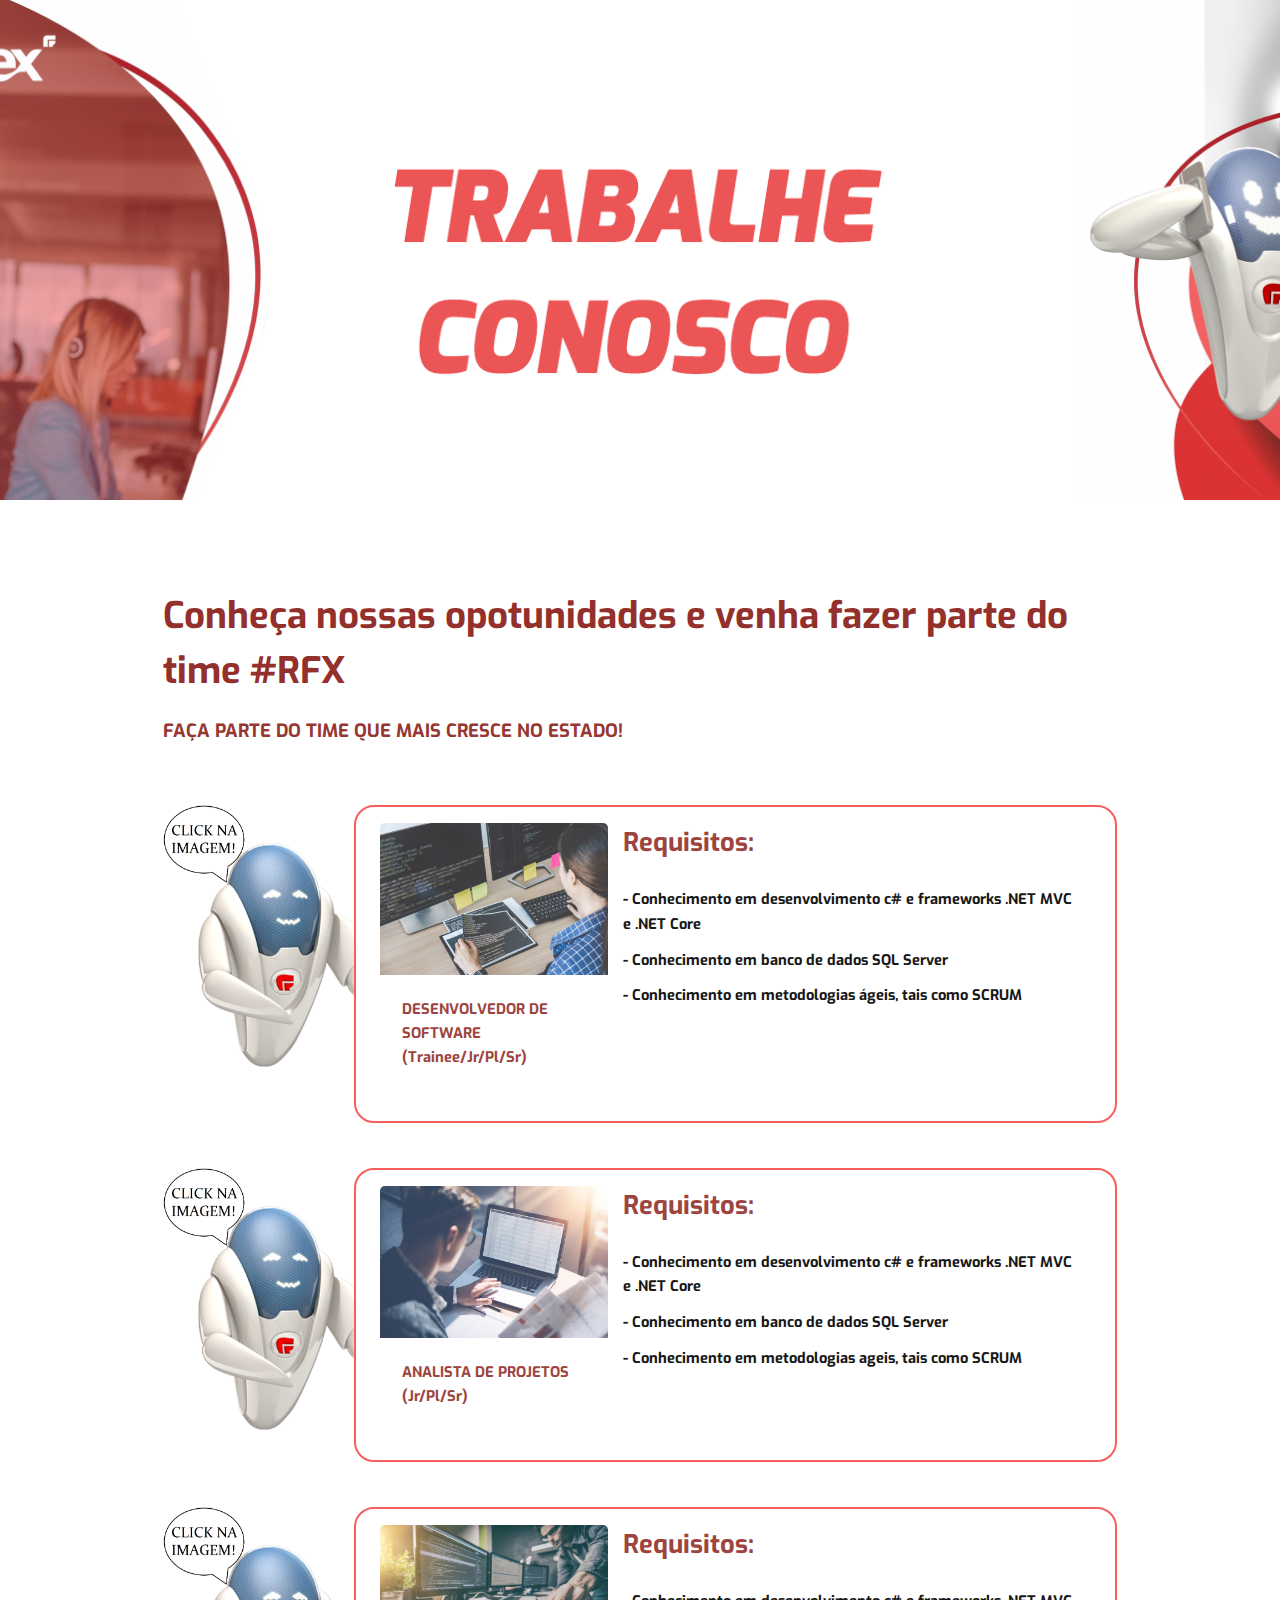
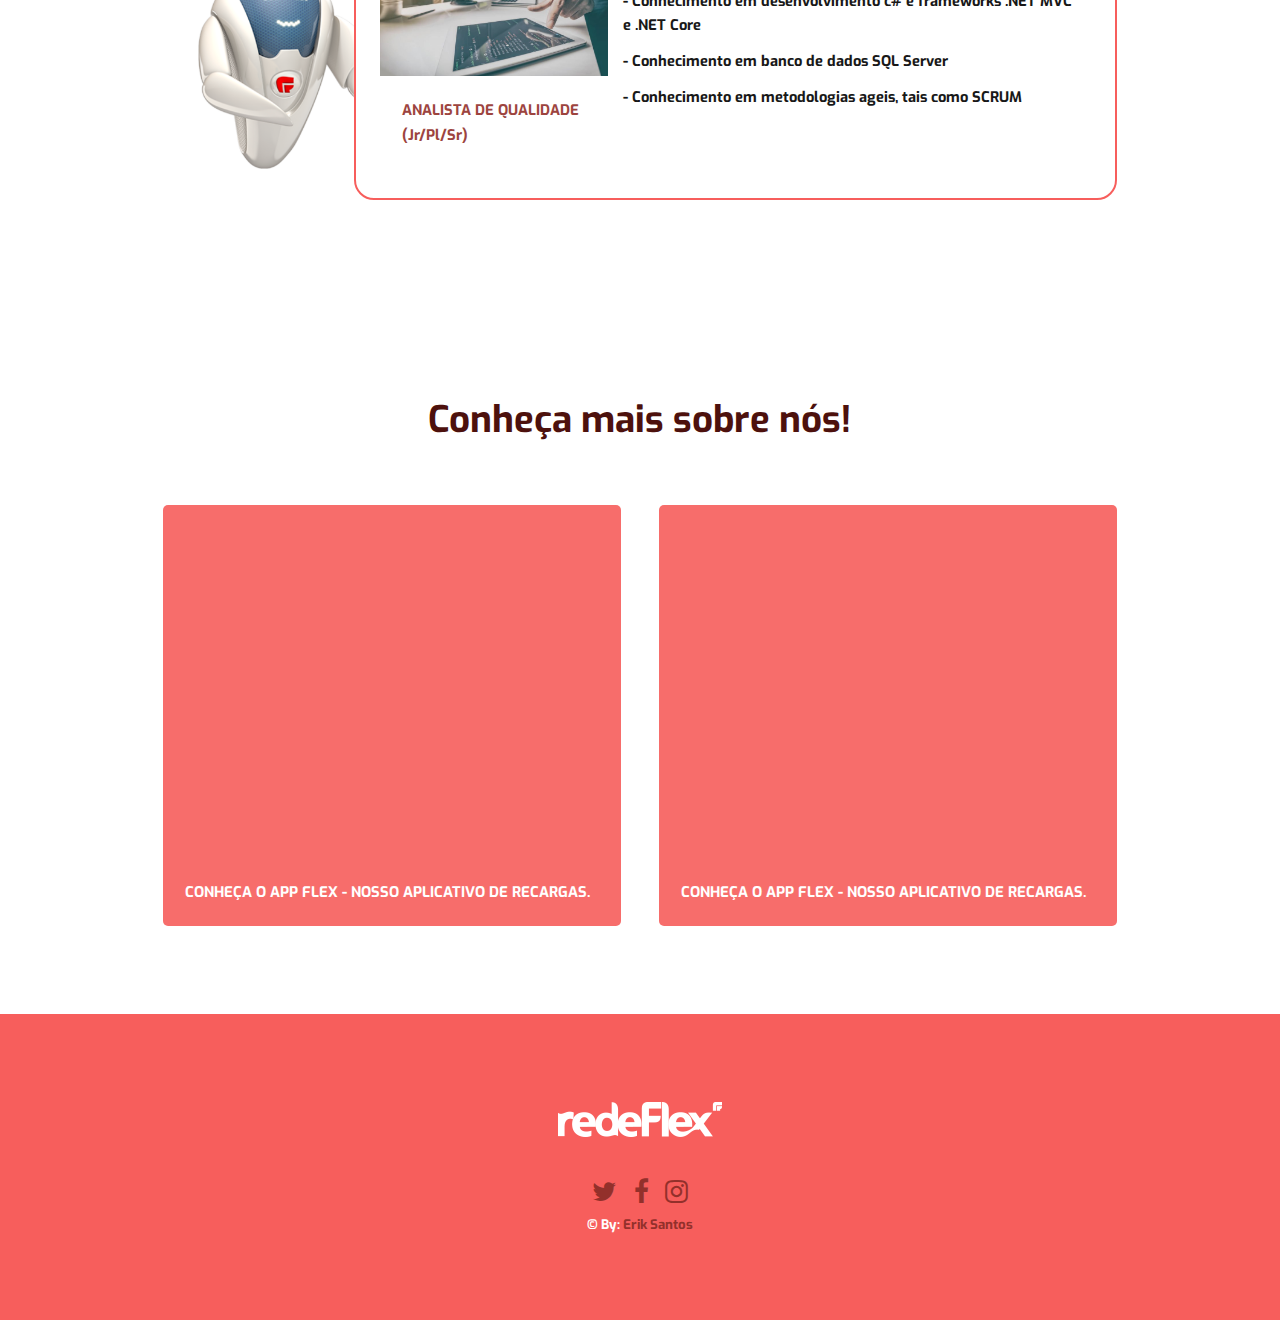
==== commit d8aeb9d4: "alterações finais da pagina home" ====
--- a/index.html
+++ b/index.html
@@ -10,12 +10,13 @@
 		<meta charset="utf-8" />
 		<meta name="viewport" content="width=device-width, initial-scale=1" />
 		<link rel="stylesheet" href="assets/css/main.css" />
+		<link href="https://fonts.googleapis.com/css?family=Exo&display=swap" rel="stylesheet">
 	</head>
 	<body>
 
 		<!-- Header -->
 			<header id="header">
-				<a href="#menu" style="color: white;" >Menu</a>
+				<a href="#menu" id="menu" style=" font-weight: bold;" >Menu</a>
 			</header>
 
 		<!-- Nav -->
@@ -37,36 +38,72 @@
 				<section id="vagas" class="wrapper style2">
 					<div class="inner">
 						<header>
-							<h2>Conheça nossas opotunidades e venha fazer parte do time</h2>
+							<h2>Conheça nossas opotunidades e venha fazer parte do time #RFX</h2>
 							<p>FAÇA PARTE DO TIME QUE MAIS CRESCE NO ESTADO!</p>
 						</header>
 						<!-- Tabbed Video Section -->
 							<div class="flex flex-tabs">
-								<!-- <img id="logo" src="images/logo.png" alt="" /> -->
+								<!-- <img id="logo" src="images/chatboot.png" alt="" /> -->
 								<div class="tabs">
 
 									<!-- Tab 1 -->
 										<div class="tab tab-1 flex flex-3 active">
 											<!-- Video Thumbnail -->
+											<img id="logo" src="images/chatboot.png" alt="" />
+											<div class="descript">
 												<div class="video col">
 													<div class="image fit">
 														<img src="images/pic01.jpg" alt="" />													
 													</div>
 													<p class="caption">
 														DESENVOLVEDOR DE SOFTWARE 
+														(Trainee/Jr/Pl/Sr)
 													</p>
 													<a href="form/index.html" class="link"><span>Click Me</span></a>
 												</div>
-											<!-- Video Thumbnail -->
-											<div class="video col">
+												<div class="video col espec">
+														<h3>Requisitos:</h3>
+														<p>
+															- Conhecimento em desenvolvimento c#
+															  e frameworks .NET MVC e .NET Core															
+														</p>
+														<p>
+															- Conhecimento em banco de dados SQL Server
+														</p>
+														<p>
+															- Conhecimento em metodologias ágeis, tais como SCRUM
+														</p>
+												</div>
+											</div>
+											<img id="logo" src="images/chatboot.png" alt="" />
+											<div class="descript" >
+												<!-- Video Thumbnail -->
+												<div class="video col">
 												<div class="image fit">
 													<img src="images/pic02.jpg" alt="" />
 												</div>
 												<p class="caption">
 													ANALISTA DE PROJETOS
+													(Jr/Pl/Sr)
 												</p>
 												<a href="form/index.html" class="link"><span>Click Me</span></a>
+												</div>
+												<div class="video col espec">
+													<h3>Requisitos:</h3>
+													<p>
+														- Conhecimento em desenvolvimento c#
+														  e frameworks .NET MVC e .NET Core															
+													</p>
+													<p>
+														- Conhecimento em banco de dados SQL Server
+													</p>
+													<p>
+														- Conhecimento em metodologias ageis, tais como SCRUM
+													</p>
+												</div>
 											</div>
+											<img id="logo" src="images/chatboot.png" alt="" />
+											<div class="descript" >
 											<!-- Video Thumbnail -->
 												<div class="video col">
 													<div class="image fit">
@@ -74,9 +111,24 @@
 													</div>
 													<p class="caption">
 														ANALISTA DE QUALIDADE
+														(Jr/Pl/Sr)
 													</p>
 													<a href="form/index.html" class="link"><span>Click Me</span></a>
 												</div>
+												<div class="video col espec">
+														<h3>Requisitos:</h3>
+														<p>
+															- Conhecimento em desenvolvimento c#
+															  e frameworks .NET MVC e .NET Core															
+														</p>
+														<p>
+															- Conhecimento em banco de dados SQL Server
+														</p>
+														<p>
+															- Conhecimento em metodologias ageis, tais como SCRUM
+														</p>
+												</div>
+											</div>
 										</div>
 
 									<!-- Tab 2 -->
@@ -220,7 +272,7 @@
 						</header>
 						<!-- 2 Column Video Section -->
 							<div class="flex flex-2">
-								<div class="video col">
+								<div class="video col videos">
 									<div class="image fit">
 										<iframe width="562" height="345" src="https://www.youtube.com/embed/VTzluwll0Fo"
 										frameborder="0" allow="accelerometer; autoplay; encrypted-media; gyroscope; picture-in-picture" allowfullscreen></iframe>
@@ -230,7 +282,7 @@
 									</p>
 									<a href="generic.html" class="link"><span>Click Me</span></a>
 								</div>
-								<div class="video col">
+								<div class="video col videos">
 									<div class="image fit">
 										<iframe width="562" height="345" src="https://www.youtube.com/embed/VTzluwll0Fo"
 										frameborder="0" allow="accelerometer; autoplay; encrypted-media; gyroscope; picture-in-picture" allowfullscreen></iframe>
@@ -249,10 +301,11 @@
 			<footer id="footer">
 				<div class="inner">
 					<div class="flex flex-3">
-		
+
 					</div>
 				</div>
 				<div class="copyright">
+					<img src="images/redeflex.png">	
 					<ul class="icons">
 						<li><a href="#" class="icon fa-twitter"><span class="label">Twitter</span></a></li>
 						<li><a href="#" class="icon fa-facebook"><span class="label">Facebook</span></a></li>
--- a/assets/css/main.css
+++ b/assets/css/main.css
@@ -1,6 +1,10 @@
 @charset "UTF-8";
 @import url(font-awesome.min.css);
 @import url("https://fonts.googleapis.com/css?family=Signika:300,700");
+
+
+
+
 
 /*
 	Broadcast by TEMPLATED
@@ -87,6 +91,10 @@
 		width: 20em;
 	}
 
+	a{
+		color: black ;
+	}
+
 	.container {
 		width: 80em;
 	}
@@ -220,6 +228,25 @@
 		}
 
 	}
+
+	.descript {
+		background-color: white;
+		border-radius: 20px;
+		margin-bottom: 45px;
+		border: #f75e5c 2px solid;
+		padding-top: 16px !important;
+		padding-left: 24px !important;
+		margin-bottom: 45px !important;
+		display: flex;
+		width: 80%;
+		align-items: stretch;
+		flex-flow: row wrap;
+	}
+
+	.video p {
+		color: black ;
+	}
+
 
 /* Grid */
 
@@ -1572,11 +1599,10 @@
 
 	}
 
-	#main{
-		background-image: url('../../images/lockFlex.png');
+	body {
+		/* background-image: url('../../images/back3.jpg'); */
 		background-position: center;
-		/* background-size: 2491px 1723px !important; */
-		background-size: 2800px  1557px !important;
+		background-size: 3091px 2523px !important;
 		background-repeat: no-repeat;
 		-webkit-background-size: cover;
   		-moz-background-size: cover;
@@ -1598,7 +1624,7 @@
 /* Type */
 
 	body, input, select, textarea {
-		font-family: "Signika", sans-serif;
+		font-family: 'Exo', sans-serif;
 		font-size: 13pt;
 		font-weight: 300;
 		line-height: 1.65;
@@ -1606,6 +1632,11 @@
 
 		@media screen and (max-width: 1680px) {
 
+			#logo {
+				height: 228px !important;
+			}
+
+
 			body, input, select, textarea {
 				font-size: 11pt;
 			}
@@ -1613,6 +1644,11 @@
 		}
 
 		@media screen and (max-width: 1280px) {
+
+			#logo {
+				height: 282px !important;
+			}
+
 
 			body, input, select, textarea {
 				font-size: 11pt;
@@ -1661,7 +1697,7 @@
 	}
 
 	p {
-		margin: 0 0 2em 0;
+		margin: 0 0 0.8em 0;
 	}
 
 	h1, h2, h3, h4, h5, h6 {
@@ -1808,7 +1844,7 @@
 	}
 
 	h1, h2, h3, h4, h5, h6 {
-		color: #93302b;
+		color: #4d110d;
 	}
 
 	blockquote {
@@ -2081,7 +2117,7 @@
 			}
 
 			.flex.flex-tabs .tabs {
-				width: 77%;
+				/* width: 77%; */
 			}
 
 		@media screen and (max-width: 980px) {
@@ -2855,7 +2891,7 @@
 			}
 
 			.wrapper.style1 h1, .wrapper.style1 h2, .wrapper.style1 h3, .wrapper.style1 h4, .wrapper.style1 h5, .wrapper.style1 h6 {
-				color: #93302b;
+				color: #4d110d;
 			}
 
 			.wrapper.style1 blockquote {
@@ -3284,8 +3320,7 @@
 /* Video */
 
 	.video {
-		background:  #f75e5c;
-		border-radius: 4px;
+		border-radius: 5px;
 		margin: 0 0 2em 0;
 		overflow: hidden;
 		position: relative;
@@ -3350,7 +3385,7 @@
 
 		.video .caption {
 			font-weight: bold !important;
-			color: white;
+			color: #93302b;
 			padding: 1.5em;
 			font-size: 1.0em;
 			font-weight: 100;
@@ -3459,6 +3494,32 @@
 
 			@media screen and (max-width: 736px) {
 
+				.video {
+					border-radius: 15px;
+				}
+
+				.video .col{
+					border-radius: 15px;
+				}
+			
+				.videos .image{
+					background:  #f75e5c !important;
+				}
+		
+				.videos p{
+					background:  #f75e5c !important;
+				}
+		
+				.descript {
+					padding-top: 16px !important;
+					padding-left: 0 !important;
+					margin-bottom: 45px !important;
+					display: flex;
+					width: 100%;
+					align-items: stretch;
+					flex-flow: row wrap;
+				}
+
 				#header > a {
 					padding: 0 0.5em;
 				}
@@ -3472,9 +3533,24 @@
 						padding-right: 1em;
 					}
 
+					
+					.caption{
+						color: white;
+					}
+
 			}
 
 	@media screen and (max-width: 980px) {
+
+		.descript {
+			width: 100%;
+			align-items: stretch;
+			flex-flow: row wrap;
+		}
+
+		#logo{
+			display: none;
+		}
 
 		body {
 			padding-top: 44px;
@@ -3647,7 +3723,7 @@
 		-ms-justify-content: center;
 		justify-content: center;
 		background-image: url("../../images/back1.png");
-		background-size: 2000px 500px !important;
+		/* background-size: 2000px 500px !important; */
 		background-position: center;
 		background-repeat: no-repeat;
 		-webkit-background-size: cover;
@@ -3710,6 +3786,26 @@
 		}
 
 		@media screen and (max-width: 736px) {
+			
+			.espec{
+				padding-left: 0px !important;
+				width: 466px !important;
+			}
+
+			.descript {
+				background-color: white;
+				border-radius: 20px;
+				margin-bottom: 45px;
+				border: #f75e5c 2px solid;
+				padding-top: 0px !important;
+    			padding-left: 0px !important;
+				margin-bottom: 45px !important;
+				display: flex;
+				width: 100%;
+				align-items: stretch;
+				flex-flow: row wrap;
+			}
+
 
 			#banner {
 				min-height: 0;
@@ -3811,6 +3907,10 @@
 
 		@media screen and (max-width: 980px) {
 
+			#banner {
+				background-size: 100% 328px;
+			}
+
 			#footer > .inner {
 				width: 90%;
 			}
@@ -3819,25 +3919,13 @@
 
 		@media screen and (max-width: 736px) {
 
-			#main {
-				background-image: url('../../images/lockFlex.png');
-				background-position: center;
-				background-size: 1173px 1374px !important;
-				background-repeat: no-repeat;
-			}
-
-			a{
-				color: black !important;
+			#banner {
+				background-size: 100% 128px;
 			}
 
 			a:hover {
-				color: brown !important;
-			}
-			
-			#banner {
-				background-size: cover !important;
-			}
-
+				color: #f75e5c !important;
+			}
 
 			#footer {
 				padding: 3em 0 1em 0;
@@ -3847,7 +3935,7 @@
 
 
 		#logo{
-				height: 105px;
+				height: 272px;
 				border-radius: 15px;
 		}
 		iframe, object, embed {
@@ -3870,4 +3958,39 @@
 		iframe, object, embed{
 			width: 100%;
 		}
+
+
+	
 		
+		.espec{
+			background: none !important;
+			font-weight: bold !important;
+			padding-left: 15px !important;
+			width: 466px !important;
+		}
+
+		.videos .image{
+			background:  #f75e5c !important;
+			color: white !important;
+		}
+
+		.videos p{
+			background:  #f75e5c !important;
+			color: white !important;
+		}
+
+		
+		 a:hover {
+			color: #f75e5c !important;
+		}
+
+		@media screen and (max-width: 980px) {
+
+			.descript {
+				width: 100% !important;
+			}
+		}
+
+		#menu{
+			color: black;
+		}
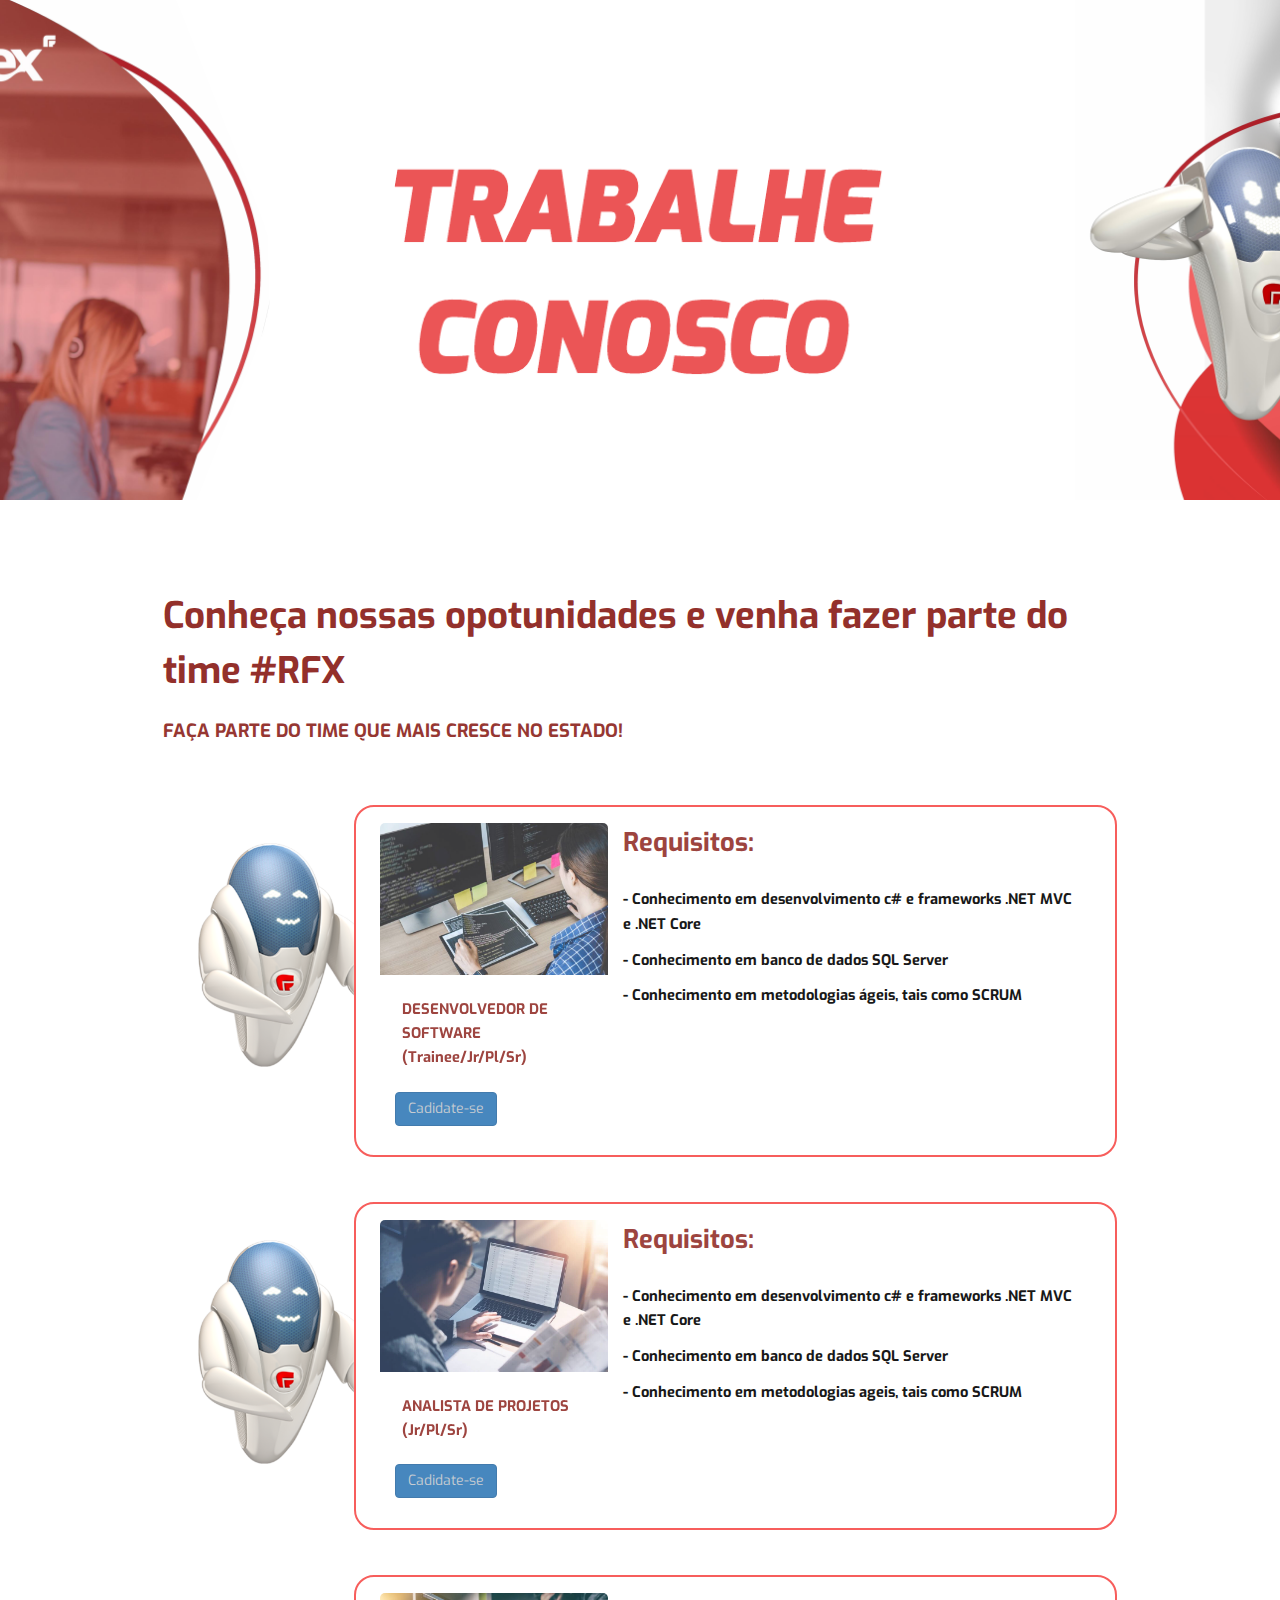
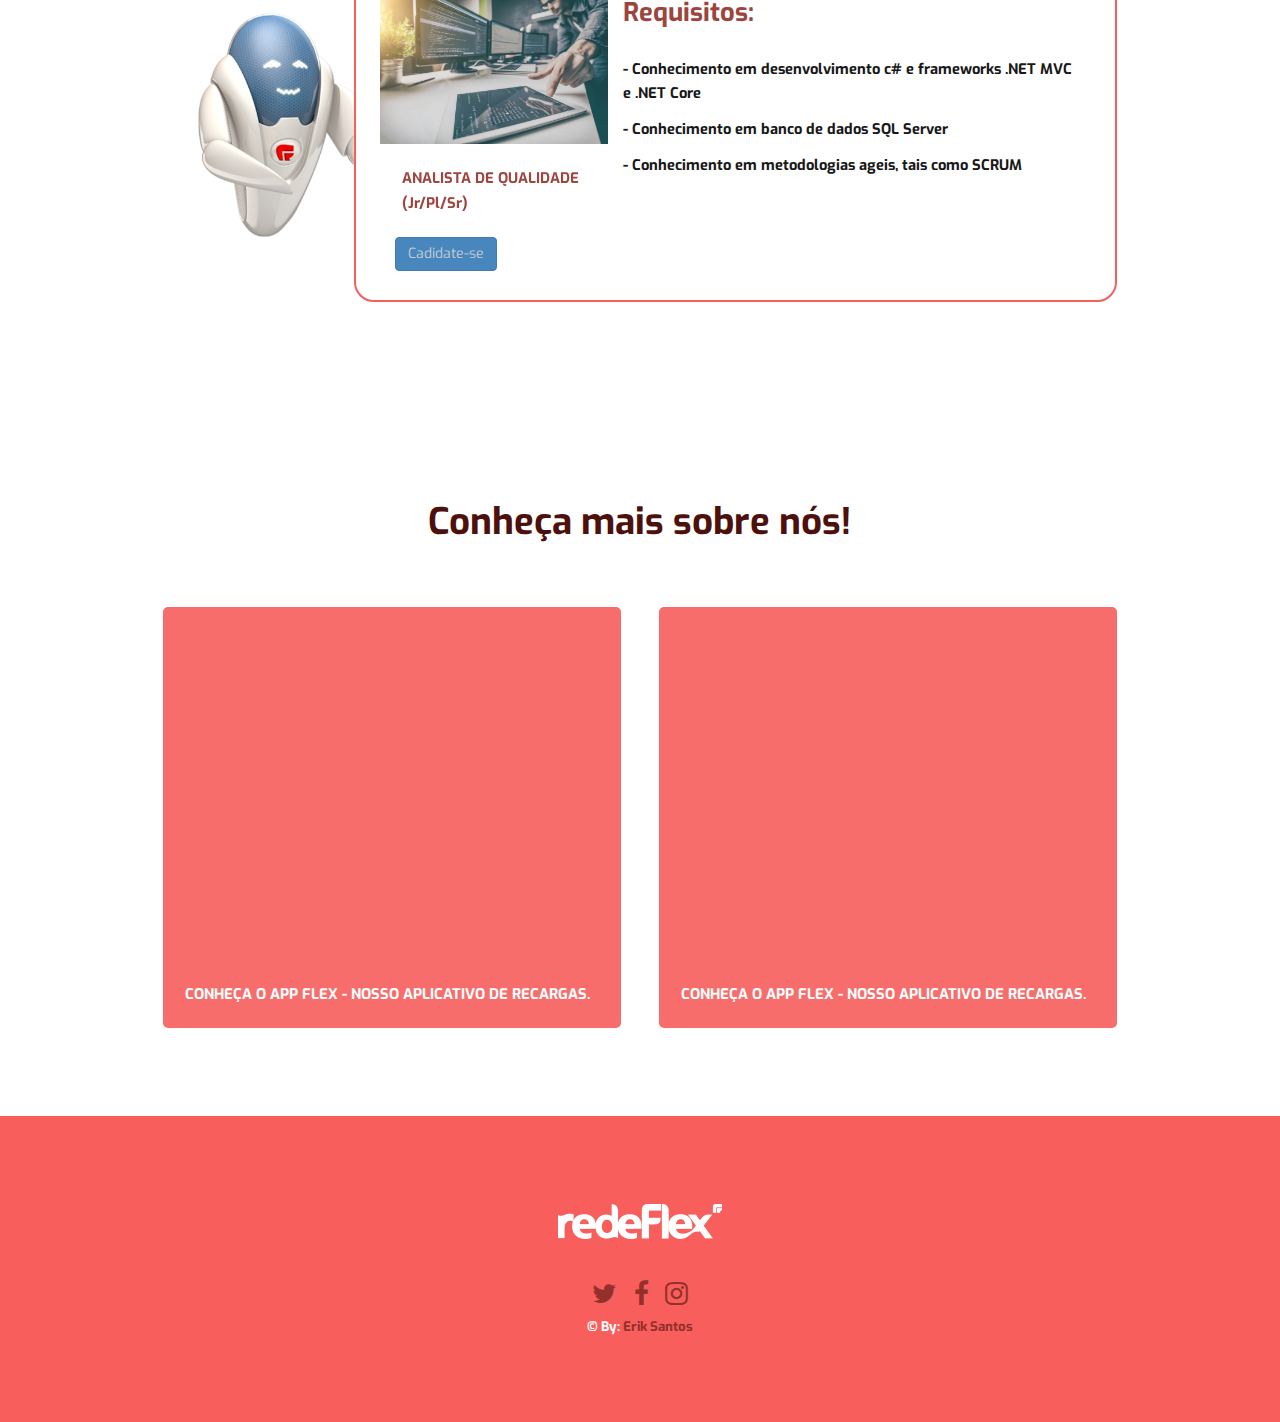
==== commit 02f7c2a0: "Adicionando botão para cadidatar-se" ====
--- a/index.html
+++ b/index.html
@@ -1,32 +1,29 @@
 <!DOCTYPE HTML>
-<!--
-	Broadcast by TEMPLATED
-	templated.co @templatedco
-	Released for free under the Creative Commons Attribution 3.0 license (templated.co/license)
--->
+
 <html>
 	<head>
 		<title>Vagas Redeflex - TI</title>
 		<meta charset="utf-8" />
 		<meta name="viewport" content="width=device-width, initial-scale=1" />
+		<link rel="stylesheet"href="form/bootstrap.min.css">	
 		<link rel="stylesheet" href="assets/css/main.css" />
 		<link href="https://fonts.googleapis.com/css?family=Exo&display=swap" rel="stylesheet">
 	</head>
 	<body>
 
 		<!-- Header -->
-			<header id="header">
+			<!-- <header id="header">
 				<a href="#menu" id="menu" style=" font-weight: bold;" >Menu</a>
 			</header>
-
+ -->
 		<!-- Nav -->
-			<nav id="menu">
+			<!-- <nav id="menu">
 				<ul class="links">
 					<li><a href="#banner">Home</a></li>
 					<li><a href="#vagas">Vagas</li>
 					<li><a href="#empresa">Videos</a></li>
 				</ul>
-			</nav>
+			</nav> -->
 
 		
 				<section id="banner" data-video="images/banner">
@@ -59,7 +56,13 @@
 														DESENVOLVEDOR DE SOFTWARE 
 														(Trainee/Jr/Pl/Sr)
 													</p>
-													<a href="form/index.html" class="link"><span>Click Me</span></a>
+													<div class="col-md-12">
+														<button class="btn btn-primary" type="button">
+															<a href="form/index.html">
+																Cadidate-se
+															</a>
+														</button>	
+													</div>
 												</div>
 												<div class="video col espec">
 														<h3>Requisitos:</h3>
@@ -86,6 +89,13 @@
 													ANALISTA DE PROJETOS
 													(Jr/Pl/Sr)
 												</p>
+												<div class="col-md-12">
+													<button class="btn btn-primary" type="button">
+															<a href="form/index.html">
+																Cadidate-se
+															</a>
+													</button>	
+												</div>
 												<a href="form/index.html" class="link"><span>Click Me</span></a>
 												</div>
 												<div class="video col espec">
@@ -113,6 +123,13 @@
 														ANALISTA DE QUALIDADE
 														(Jr/Pl/Sr)
 													</p>
+													<div class="col-md-12">
+														<button class="btn btn-primary" type="button">
+																<a href="form/index.html">
+																	Cadidate-se
+																</a>
+														</button>	
+													</div>
 													<a href="form/index.html" class="link"><span>Click Me</span></a>
 												</div>
 												<div class="video col espec">
--- a/assets/css/main.css
+++ b/assets/css/main.css
@@ -1885,187 +1885,6 @@
 		border-color: rgba(255, 255, 255, 0.15);
 	}
 
-/* Button */
-
-	input[type="submit"],
-	input[type="reset"],
-	input[type="button"],
-	button,
-	.button {
-		-moz-appearance: none;
-		-webkit-appearance: none;
-		-ms-appearance: none;
-		appearance: none;
-		-moz-transition: background-color 0.2s ease-in-out, color 0.2s ease-in-out;
-		-webkit-transition: background-color 0.2s ease-in-out, color 0.2s ease-in-out;
-		-ms-transition: background-color 0.2s ease-in-out, color 0.2s ease-in-out;
-		transition: background-color 0.2s ease-in-out, color 0.2s ease-in-out;
-		border-radius: 4px;
-		border: 0;
-		cursor: pointer;
-		display: inline-block;
-		font-weight: 700;
-		height: 2.85em;
-		line-height: 2.95em;
-		padding: 0 1.5em;
-		text-align: center;
-		text-decoration: none;
-		white-space: nowrap;
-	}
-
-		input[type="submit"].icon,
-		input[type="reset"].icon,
-		input[type="button"].icon,
-		button.icon,
-		.button.icon {
-			padding-left: 1.35em;
-		}
-
-			input[type="submit"].icon:before,
-			input[type="reset"].icon:before,
-			input[type="button"].icon:before,
-			button.icon:before,
-			.button.icon:before {
-				margin-right: 0.5em;
-			}
-
-		input[type="submit"].fit,
-		input[type="reset"].fit,
-		input[type="button"].fit,
-		button.fit,
-		.button.fit {
-			display: block;
-			margin: 0 0 1em 0;
-			width: 100%;
-		}
-
-		input[type="submit"].small,
-		input[type="reset"].small,
-		input[type="button"].small,
-		button.small,
-		.button.small {
-			font-size: 0.8em;
-		}
-
-		input[type="submit"].big,
-		input[type="reset"].big,
-		input[type="button"].big,
-		button.big,
-		.button.big {
-			font-size: 1.35em;
-		}
-
-		input[type="submit"].disabled, input[type="submit"]:disabled,
-		input[type="reset"].disabled,
-		input[type="reset"]:disabled,
-		input[type="button"].disabled,
-		input[type="button"]:disabled,
-		button.disabled,
-		button:disabled,
-		.button.disabled,
-		.button:disabled {
-			-moz-pointer-events: none;
-			-webkit-pointer-events: none;
-			-ms-pointer-events: none;
-			pointer-events: none;
-			opacity: 0.25;
-		}
-
-		@media screen and (max-width: 480px) {
-
-			input[type="submit"],
-			input[type="reset"],
-			input[type="button"],
-			button,
-			.button {
-				padding: 0;
-			}
-
-		}
-
-	input[type="submit"],
-	input[type="reset"],
-	input[type="button"],
-	button,
-	.button {
-		background-color: #041625;
-		/* color: #ffffff !important; */
-	}
-
-		input[type="submit"]:hover,
-		input[type="reset"]:hover,
-		input[type="button"]:hover,
-		button:hover,
-		.button:hover {
-			background-color: #751205;
-		}
-
-		input[type="submit"]:active,
-		input[type="reset"]:active,
-		input[type="button"]:active,
-		button:active,
-		.button:active {
-			background-color: #02080e;
-		}
-
-		input[type="submit"].alt,
-		input[type="reset"].alt,
-		input[type="button"].alt,
-		button.alt,
-		.button.alt {
-			background-color: transparent;
-			box-shadow: inset 0 0 0 2px rgba(255, 255, 255, 0.15);
-			color: #93302b !important;
-		}
-
-			input[type="submit"].alt:hover,
-			input[type="reset"].alt:hover,
-			input[type="button"].alt:hover,
-			button.alt:hover,
-			.button.alt:hover {
-				background-color: rgba(255, 255, 255, 0.075);
-			}
-
-			input[type="submit"].alt:active,
-			input[type="reset"].alt:active,
-			input[type="button"].alt:active,
-			button.alt:active,
-			.button.alt:active {
-				background-color: rgba(255, 255, 255, 0.2);
-			}
-
-			input[type="submit"].alt.icon:before,
-			input[type="reset"].alt.icon:before,
-			input[type="button"].alt.icon:before,
-			button.alt.icon:before,
-			.button.alt.icon:before {
-				color: #676d71;
-			}
-
-		input[type="submit"].special,
-		input[type="reset"].special,
-		input[type="button"].special,
-		button.special,
-		.button.special {
-			background-color: #062038;
-			color: #93302b !important;
-		}
-
-			input[type="submit"].special:hover,
-			input[type="reset"].special:hover,
-			input[type="button"].special:hover,
-			button.special:hover,
-			.button.special:hover {
-				background-color: #751205;
-			}
-
-			input[type="submit"].special:active,
-			input[type="reset"].special:active,
-			input[type="button"].special:active,
-			button.special:active,
-			.button.special:active {
-				background-color: #041321;
-			}
 
 /* Flex */
 
@@ -2910,74 +2729,7 @@
 			.wrapper.style1 .box {
 				border-color: rgba(255, 255, 255, 0.15);
 			}
-
-			.wrapper.style1 input[type="submit"],
-			.wrapper.style1 input[type="reset"],
-			.wrapper.style1 input[type="button"],
-			.wrapper.style1 button,
-			.wrapper.style1 .button {
-				background-color: #041625;
-				color: #ffffff !important;
-			}
-
-				.wrapper.style1 input[type="submit"]:hover,
-				.wrapper.style1 input[type="reset"]:hover,
-				.wrapper.style1 input[type="button"]:hover,
-				.wrapper.style1 button:hover,
-				.wrapper.style1 .button:hover {
-					background-color: #751205;
-				}
-
-				.wrapper.style1 input[type="submit"]:active,
-				.wrapper.style1 input[type="reset"]:active,
-				.wrapper.style1 input[type="button"]:active,
-				.wrapper.style1 button:active,
-				.wrapper.style1 .button:active {
-					background-color: #02080e;
-				}
-
-				.wrapper.style1 input[type="submit"].alt,
-				.wrapper.style1 input[type="reset"].alt,
-				.wrapper.style1 input[type="button"].alt,
-				.wrapper.style1 button.alt,
-				.wrapper.style1 .button.alt {
-					background-color: transparent;
-					box-shadow: inset 0 0 0 2px rgba(255, 255, 255, 0.15);
-					color: #ffffff !important;
-				}
-
-					.wrapper.style1 input[type="submit"].alt:hover,
-					.wrapper.style1 input[type="reset"].alt:hover,
-					.wrapper.style1 input[type="button"].alt:hover,
-					.wrapper.style1 button.alt:hover,
-					.wrapper.style1 .button.alt:hover {
-						background-color: rgba(255, 255, 255, 0.075);
-					}
-
-					.wrapper.style1 input[type="submit"].alt:active,
-					.wrapper.style1 input[type="reset"].alt:active,
-					.wrapper.style1 input[type="button"].alt:active,
-					.wrapper.style1 button.alt:active,
-					.wrapper.style1 .button.alt:active {
-						background-color: rgba(255, 255, 255, 0.2);
-					}
-
-					.wrapper.style1 input[type="submit"].alt.icon:before,
-					.wrapper.style1 input[type="reset"].alt.icon:before,
-					.wrapper.style1 input[type="button"].alt.icon:before,
-					.wrapper.style1 button.alt.icon:before,
-					.wrapper.style1 .button.alt.icon:before {
-						color: #9ba6af;
-					}
-
-				.wrapper.style1 input[type="submit"].special,
-				.wrapper.style1 input[type="reset"].special,
-				.wrapper.style1 input[type="button"].special,
-				.wrapper.style1 button.special,
-				.wrapper.style1 .button.special {
-					background-color: #ffffff;
-					color: #062038 !important;
-				}
+				
 
 			.wrapper.style1 label {
 				color: #ffffff;
@@ -3122,74 +2874,7 @@
 			.wrapper.style2 .box {
 				border-color: rgba(255, 255, 255, 0.15);
 			}
-
-			.wrapper.style2 input[type="submit"],
-			.wrapper.style2 input[type="reset"],
-			.wrapper.style2 input[type="button"],
-			.wrapper.style2 button,
-			.wrapper.style2 .button {
-				background-color: #ffffff;
-				color: #041625 !important;
-			}
-
-				.wrapper.style2 input[type="submit"].alt,
-				.wrapper.style2 input[type="reset"].alt,
-				.wrapper.style2 input[type="button"].alt,
-				.wrapper.style2 button.alt,
-				.wrapper.style2 .button.alt {
-					background-color: transparent;
-					box-shadow: inset 0 0 0 2px rgba(255, 255, 255, 0.15);
-					color: #ffffff !important;
-				}
-
-					.wrapper.style2 input[type="submit"].alt:hover,
-					.wrapper.style2 input[type="reset"].alt:hover,
-					.wrapper.style2 input[type="button"].alt:hover,
-					.wrapper.style2 button.alt:hover,
-					.wrapper.style2 .button.alt:hover {
-						background-color: rgba(255, 255, 255, 0.075);
-					}
-
-					.wrapper.style2 input[type="submit"].alt:active,
-					.wrapper.style2 input[type="reset"].alt:active,
-					.wrapper.style2 input[type="button"].alt:active,
-					.wrapper.style2 button.alt:active,
-					.wrapper.style2 .button.alt:active {
-						background-color: rgba(255, 255, 255, 0.2);
-					}
-
-					.wrapper.style2 input[type="submit"].alt.icon:before,
-					.wrapper.style2 input[type="reset"].alt.icon:before,
-					.wrapper.style2 input[type="button"].alt.icon:before,
-					.wrapper.style2 button.alt.icon:before,
-					.wrapper.style2 .button.alt.icon:before {
-						color: #9ba2a8;
-					}
-
-				.wrapper.style2 input[type="submit"].special,
-				.wrapper.style2 input[type="reset"].special,
-				.wrapper.style2 input[type="button"].special,
-				.wrapper.style2 button.special,
-				.wrapper.style2 .button.special {
-					background-color: #062038;
-					color: #ffffff !important;
-				}
-
-					.wrapper.style2 input[type="submit"].special:hover,
-					.wrapper.style2 input[type="reset"].special:hover,
-					.wrapper.style2 input[type="button"].special:hover,
-					.wrapper.style2 button.special:hover,
-					.wrapper.style2 .button.special:hover {
-						background-color: #751205;
-					}
-
-					.wrapper.style2 input[type="submit"].special:active,
-					.wrapper.style2 input[type="reset"].special:active,
-					.wrapper.style2 input[type="button"].special:active,
-					.wrapper.style2 button.special:active,
-					.wrapper.style2 .button.special:active {
-						background-color: #041321;
-					}
+		
 
 			.wrapper.style2 label {
 				color: #ffffff;
@@ -3591,11 +3276,10 @@
 		-ms-transition: -ms-transform 0.5s ease, box-shadow 0.5s ease, visibility 0.5s;
 		transition: transform 0.5s ease, box-shadow 0.5s ease, visibility 0.5s;
 		-webkit-overflow-scrolling: touch;
-		/* background: #041625; */
 		box-shadow: none;
 		color: white;
 		height: 100%;
-		max-width: 80%;
+		/* max-width: 80%; */
 		overflow-y: auto;
 		padding: 3em 2em;
 		position: fixed;
@@ -3655,7 +3339,6 @@
 			right: 0;
 			text-align: right;
 			top: 0;
-			vertical-align: middle;
 			width: 7em;
 		}
 
@@ -3991,6 +3674,7 @@
 			}
 		}
 
-		#menu{
-			color: black;
-		}
+		button a:hover{
+			text-decoration-line: none;
+			color: white !important;
+		}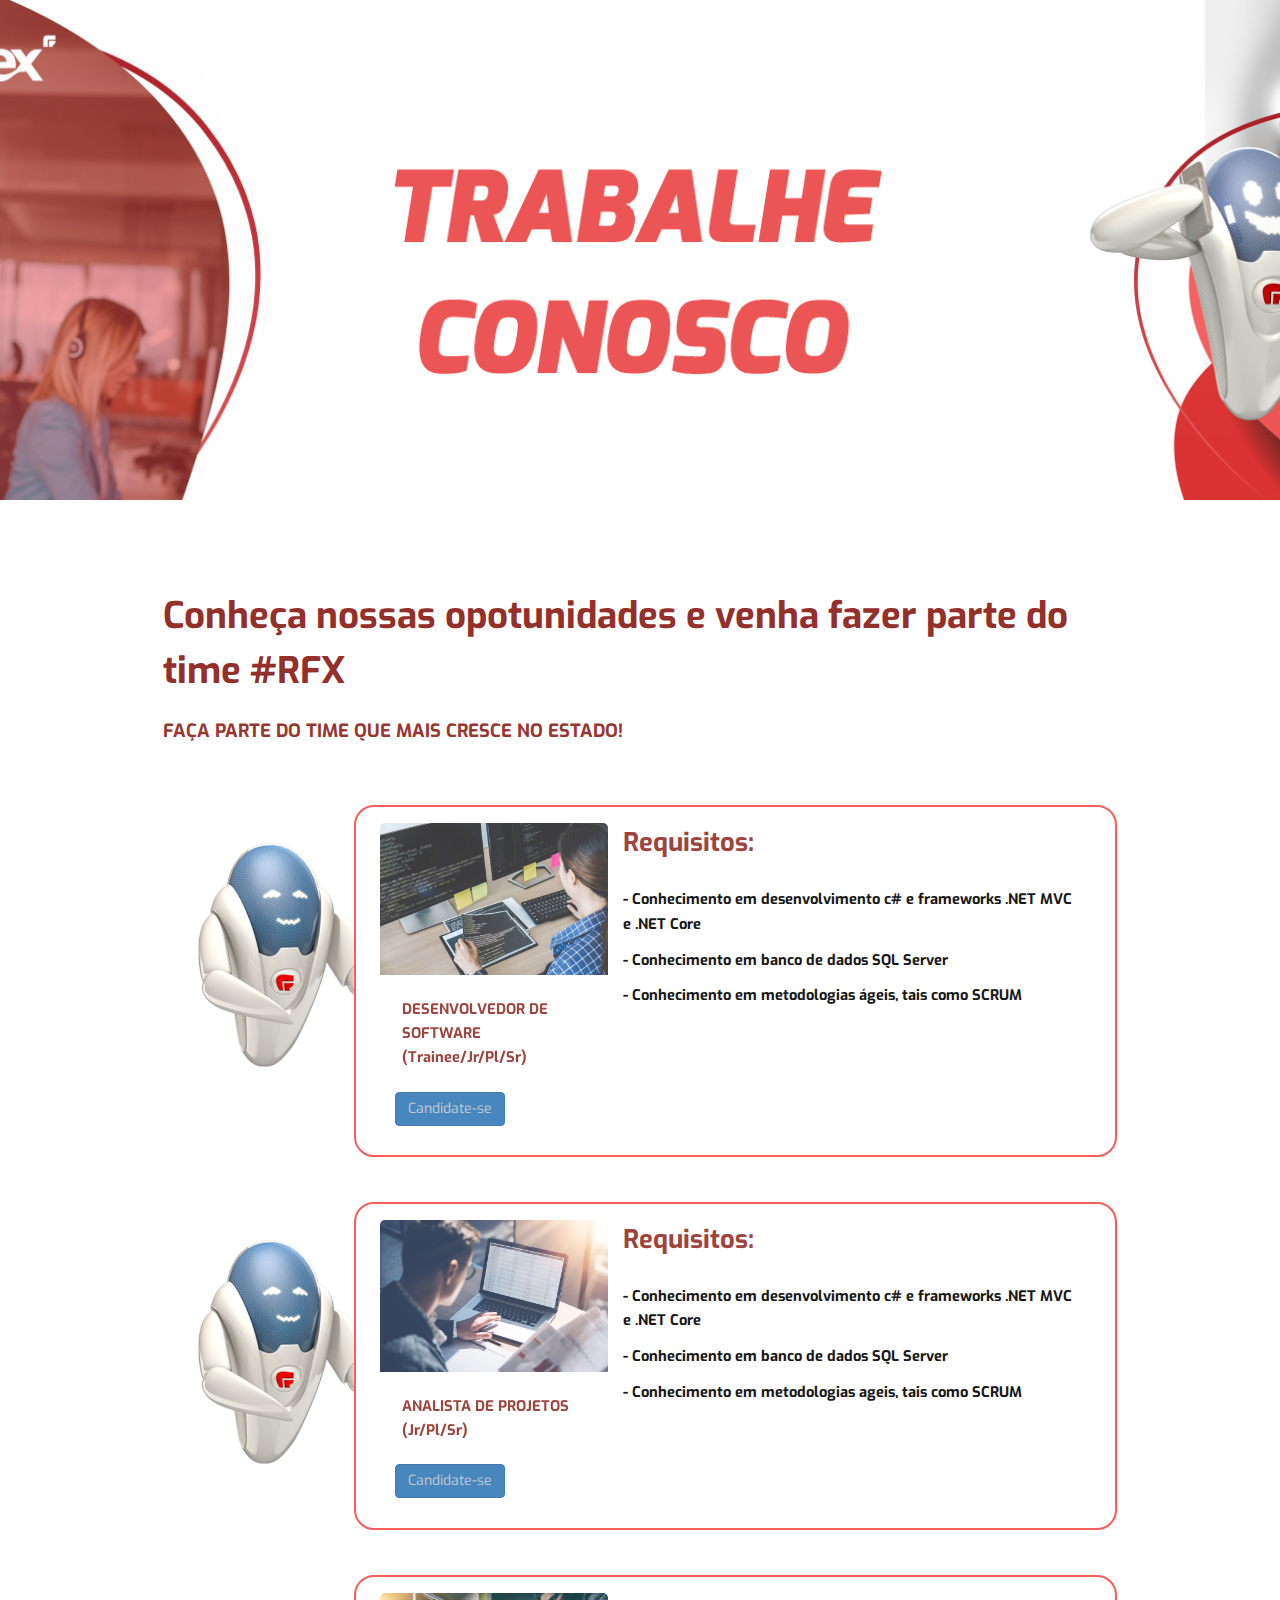
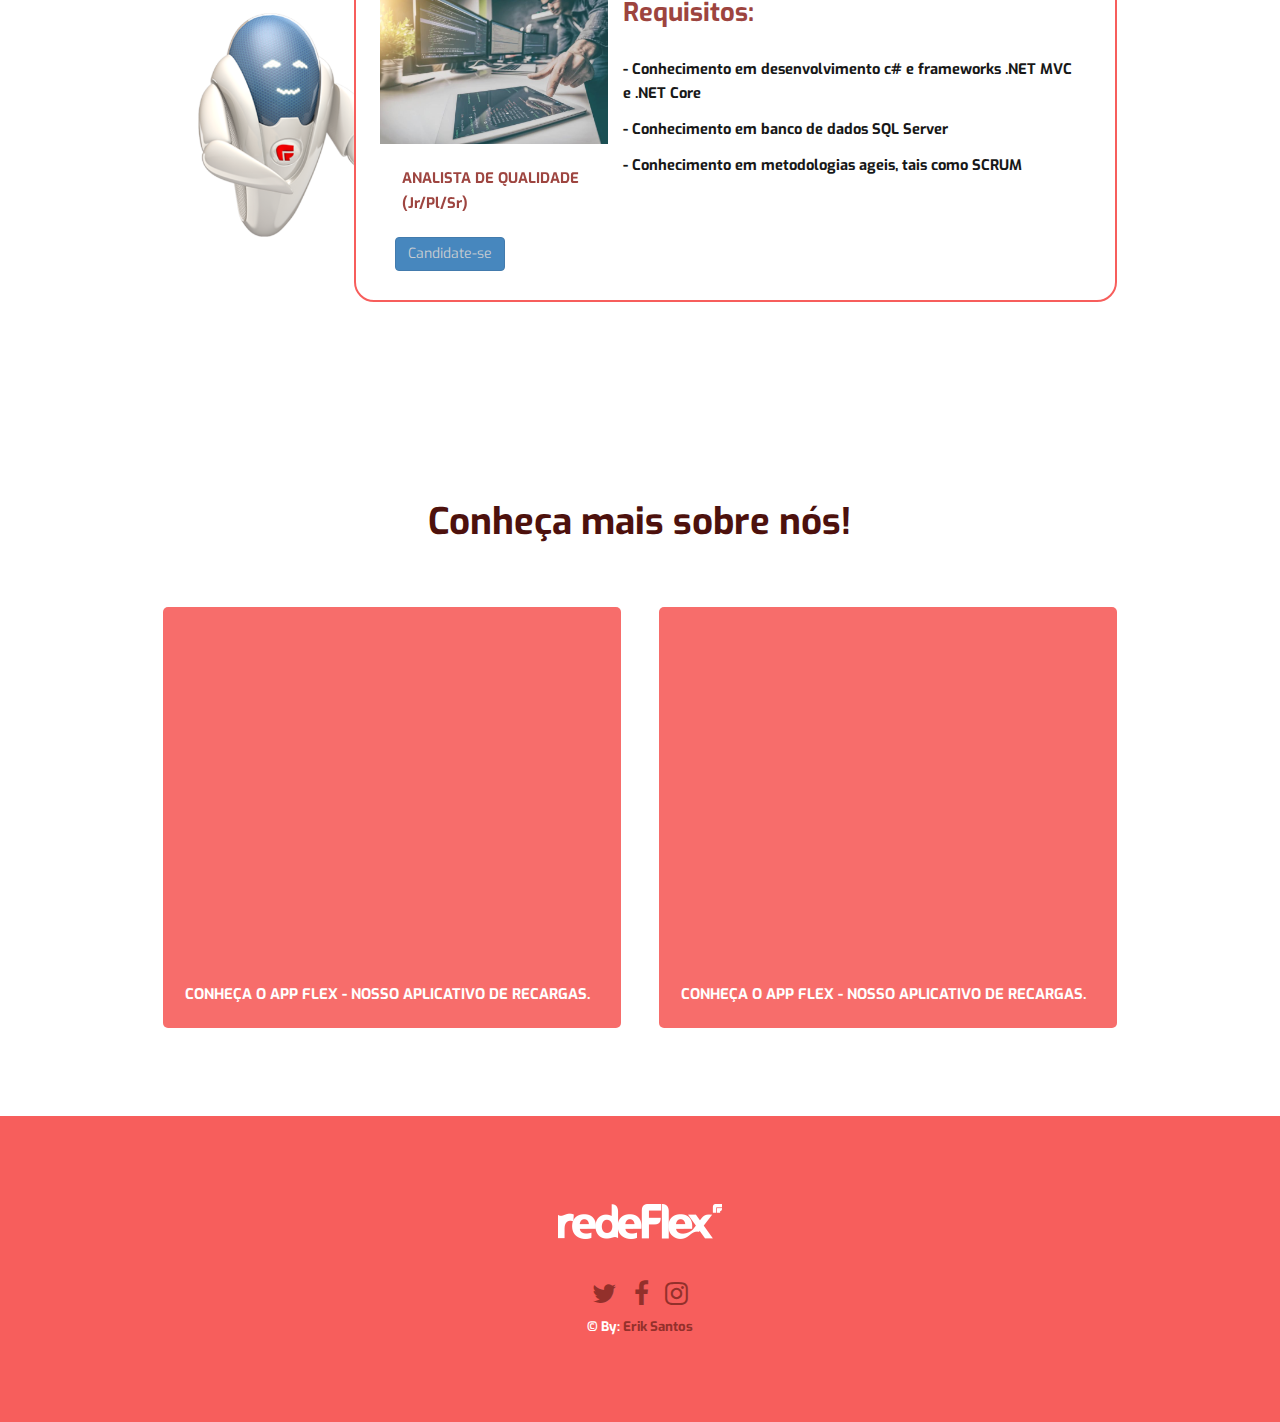
==== commit 8725899d: "Corrigindo erro de portugues" ====
--- a/index.html
+++ b/index.html
@@ -59,7 +59,7 @@
 													<div class="col-md-12">
 														<button class="btn btn-primary" type="button">
 															<a href="form/index.html">
-																Cadidate-se
+																Candidate-se
 															</a>
 														</button>	
 													</div>
@@ -92,7 +92,7 @@
 												<div class="col-md-12">
 													<button class="btn btn-primary" type="button">
 															<a href="form/index.html">
-																Cadidate-se
+																Candidate-se
 															</a>
 													</button>	
 												</div>
@@ -126,7 +126,7 @@
 													<div class="col-md-12">
 														<button class="btn btn-primary" type="button">
 																<a href="form/index.html">
-																	Cadidate-se
+																	Candidate-se
 																</a>
 														</button>	
 													</div>
--- a/assets/css/main.css
+++ b/assets/css/main.css
@@ -3092,10 +3092,6 @@
 
 /* Header */
 
-	body.subpage {
-		padding-top: 3.125em;
-	}
-
 	#header {
 		/* background: rgba(4, 22, 37, 0.75); */
 		cursor: default;
@@ -3235,10 +3231,6 @@
 
 		#logo{
 			display: none;
-		}
-
-		body {
-			padding-top: 44px;
 		}
 
 		#header {
@@ -3677,4 +3669,10 @@
 		button a:hover{
 			text-decoration-line: none;
 			color: white !important;
+		}
+
+		@media screen and (max-width: 980px){
+			body {
+			    padding-top: 0px;
+			}
 		}